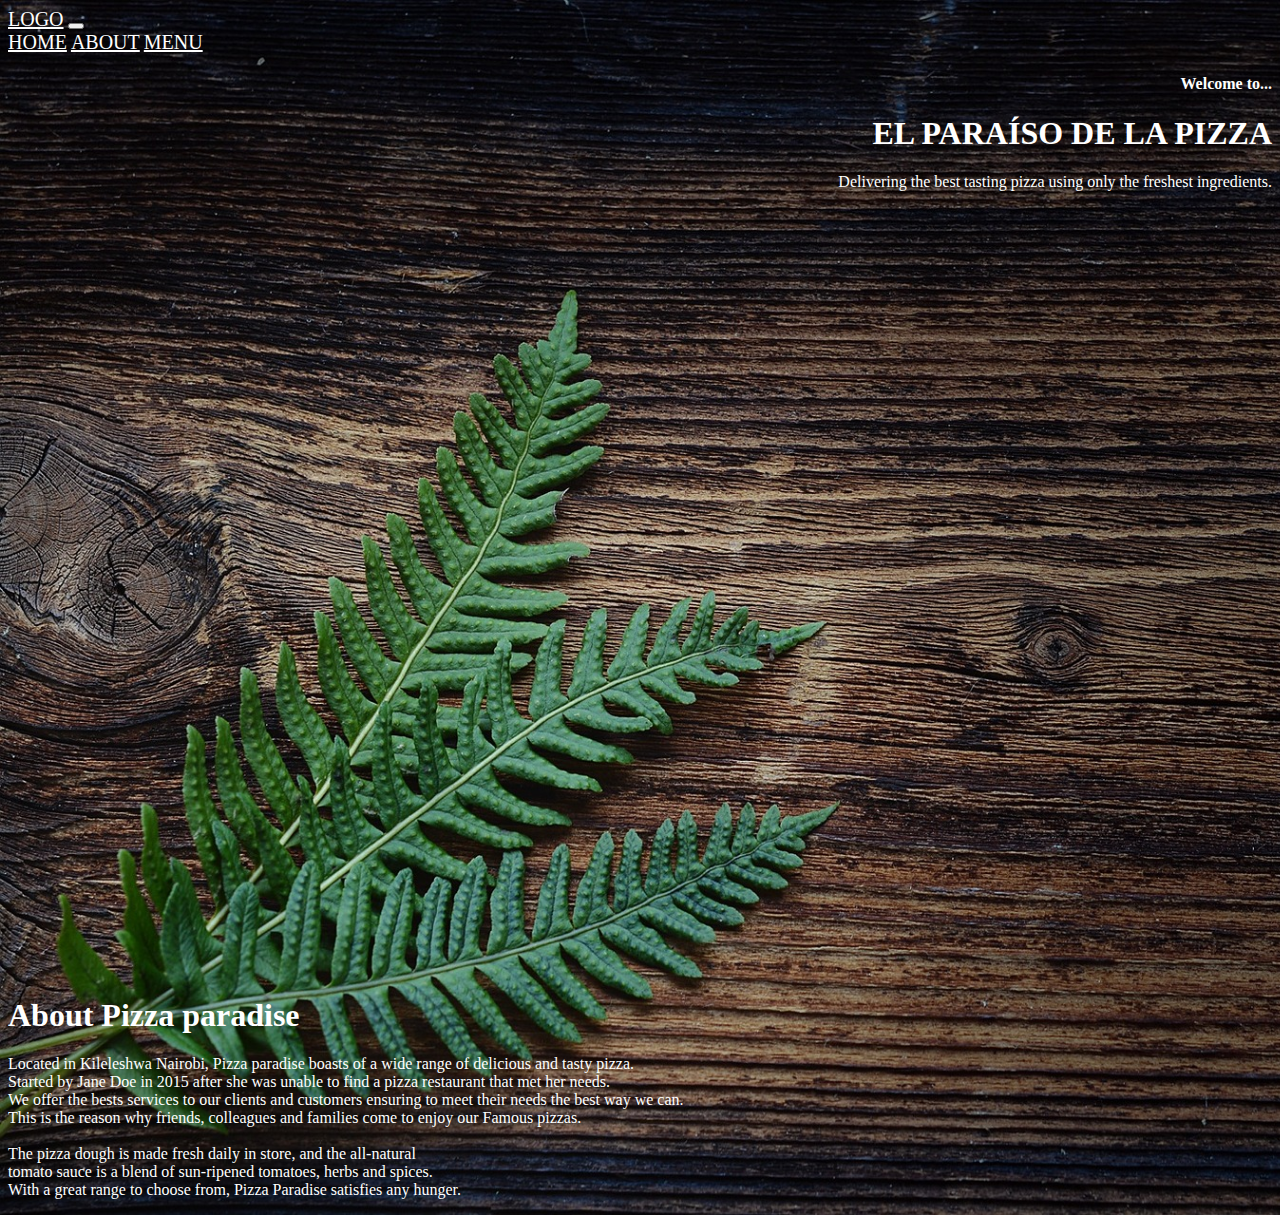
==== index.html @ 997f2cd6 "add content for the about section" ====
<!DOCTYPE html>
<html lang="en">
<head>
  <meta charset="UTF-8">
  <meta http-equiv="X-UA-Compatible" content="IE=edge">
  <meta name="viewport" content="width=device-width, initial-scale=1.0">
  <title>Pizza Paradise</title>
  <link href="https://cdn.jsdelivr.net/npm/bootstrap@5.0.2/dist/css/bootstrap.min.css" 
  rel="stylesheet" integrity="sha384-EVSTQN3/azprG1Anm3QDgpJLIm9Nao0Yz1ztcQTwFspd3yD65VohhpuuCOmLASjC" crossorigin="anonymous">
  <link rel="stylesheet" href="css/style.css">
</head>
<body>
  <!--Navigation links section-->
  <header>
    <nav class="navbar fixed-top navbar-expand-md navbar-dark mt-2 mx-5">
      <div class="container-fluid d-flex">
        <a class="navbar-brand link-color" href="#">LOGO</a>
        <button class="navbar-toggler link-color" type="button" data-bs-toggle="collapse" data-bs-target="#navbarNavAltMarkup" aria-controls="navbarNavAltMarkup" aria-expanded="false" aria-label="Toggle navigation">
          <span class="navbar-toggler-icon"></span>
        </button>
        <div class="collapse navbar-collapse" id="navbarNavAltMarkup">
          <div class="navbar-nav ms-auto">
            <a class="nav-link link-color" href="#">HOME</a>
            <a class="nav-link link-color" href="#">ABOUT</a>
            <a class="nav-link link-color" href="#">MENU</a>
          </div>
        </div>
      </div>
    </nav>
  </header>

  <main>
    <!--Landing page section-->
    <section class="" id="home">
      <div class="container d-flex justify-content-end align-items-center" id="home-container">
        <div class="" id="home-item">
          <h4>Welcome to...</h4>
          <h1>EL PARAÍSO DE LA PIZZA</h1>
          <p>
            Delivering the best tasting pizza using only the freshest ingredients.
          </p>
        </div>
      </div>

      <!--About restaurant section-->
      <div class="container">
        <div id="about"> 
          <h1>About Pizza paradise</h1>
          <p>Located in Kileleshwa Nairobi, Pizza paradise boasts of a wide range of delicious and tasty pizza. <br>
           Started by Jane Doe in 2015 after she was unable to find a pizza restaurant that met her needs. <br>
           We offer the bests services to our clients and customers ensuring to meet their needs the best way we can.<br>
           This is the reason why friends, colleagues and families come to enjoy our Famous pizzas. <br><br>
           The pizza dough is made fresh daily in store, and the all-natural <br>
           tomato sauce is a blend of sun-ripened tomatoes, herbs and spices. <br>
           With a great range to choose from, Pizza Paradise satisfies any hunger. <br>
          </p>
        </div>
      </div>
    </section>

    <section id="menu"></section>
  </main>
  <footer></footer>

  <script src="https://code.jquery.com/jquery-3.6.0.js" 
  integrity="sha256-H+K7U5CnXl1h5ywQfKtSj8PCmoN9aaq30gDh27Xc0jk=" crossorigin="anonymous"></script>
  <script src="js/script.js"></script>
  <script src="https://cdn.jsdelivr.net/npm/bootstrap@5.0.2/dist/js/bootstrap.bundle.min.js" 
  integrity="sha384-MrcW6ZMFYlzcLA8Nl+NtUVF0sA7MsXsP1UyJoMp4YLEuNSfAP+JcXn/tWtIaxVXM" crossorigin="anonymous"></script>
</body>
</html>
---- css/style.css ----
html{
  box-sizing: border-box;
}
body{
  height: auto;
  background-image: url("../assets/bg-1.jpg");
  background-repeat: no-repeat;
  background-size:cover;
  color: white;
  
}
.link-color{
  color: white !important;
  font-size: 125%;
}
#home-container{
  height: 100vh;
}
#home-item{
  text-align: right;
}
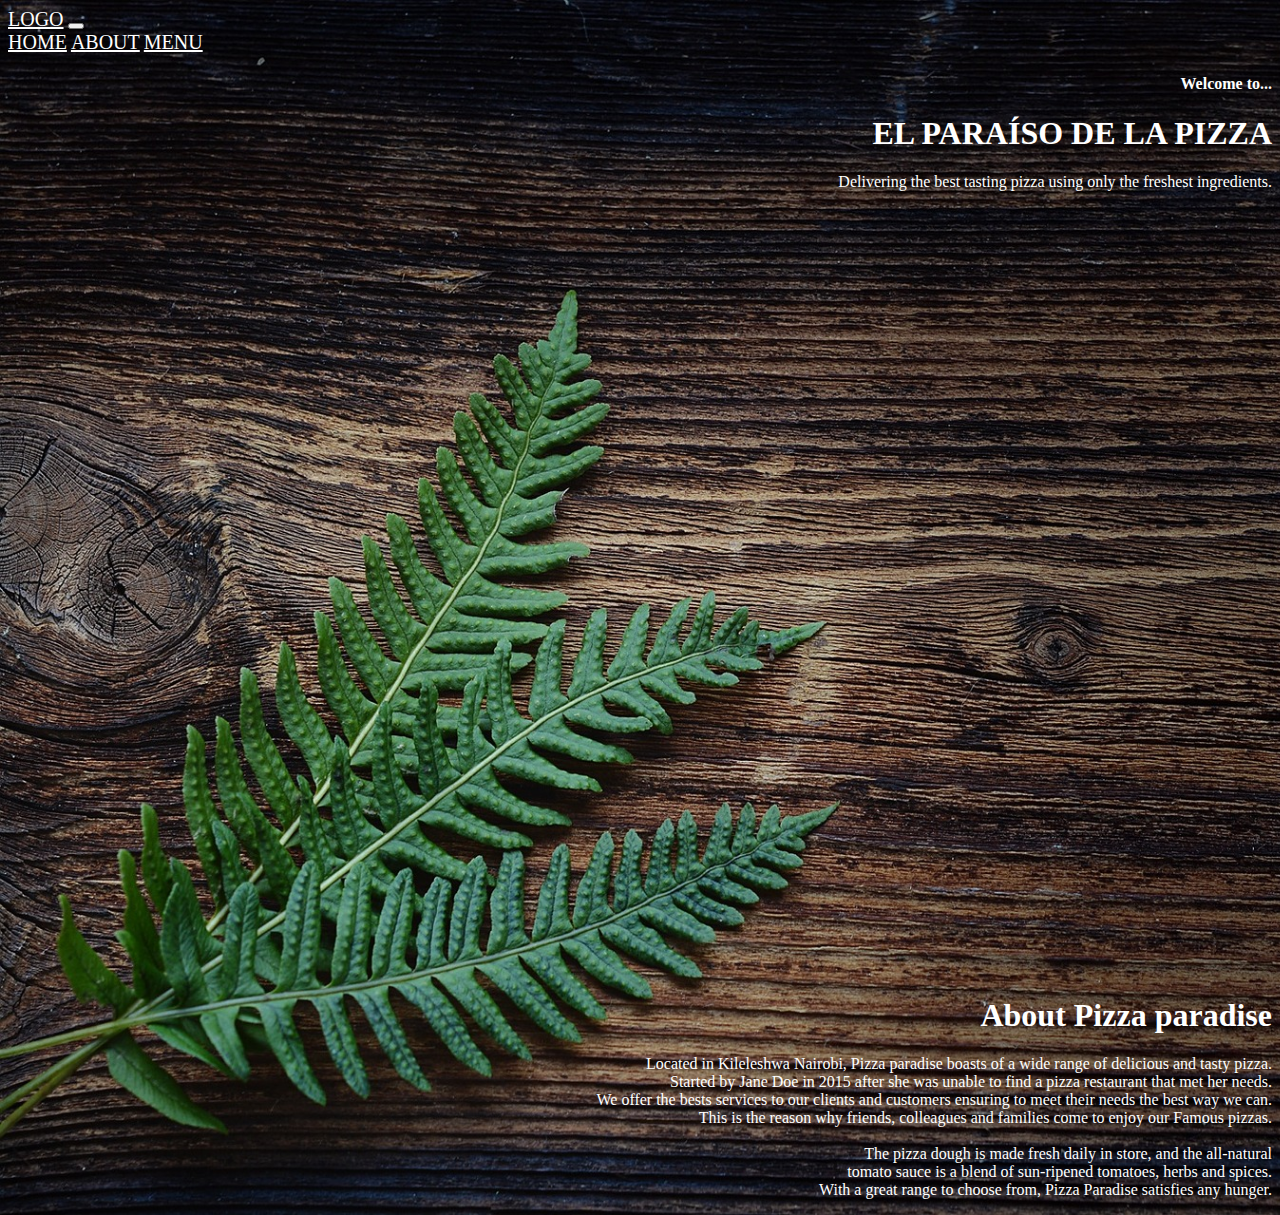
==== commit 54b3f406: "center about container" ====
--- a/index.html
+++ b/index.html
@@ -31,9 +31,9 @@
 
   <main>
     <!--Landing page section-->
-    <section class="" id="home">
-      <div class="container d-flex justify-content-end align-items-center" id="home-container">
-        <div class="" id="home-item">
+    <section id="home">
+      <div class="container d-flex justify-content-end align-items-center" id="intro-container">
+        <div id="intro-item">
           <h4>Welcome to...</h4>
           <h1>EL PARAÍSO DE LA PIZZA</h1>
           <p>
@@ -43,7 +43,7 @@
       </div>
 
       <!--About restaurant section-->
-      <div class="container">
+      <div class="container d-flex justify-content-end align-items-center">
         <div id="about"> 
           <h1>About Pizza paradise</h1>
           <p>Located in Kileleshwa Nairobi, Pizza paradise boasts of a wide range of delicious and tasty pizza. <br>
--- a/css/style.css
+++ b/css/style.css
@@ -13,9 +13,9 @@
   color: white !important;
   font-size: 125%;
 }
-#home-container{
+#home{
+  text-align: right;
+}
+#intro-container{
   height: 100vh;
-}
-#home-item{
-  text-align: right;
 }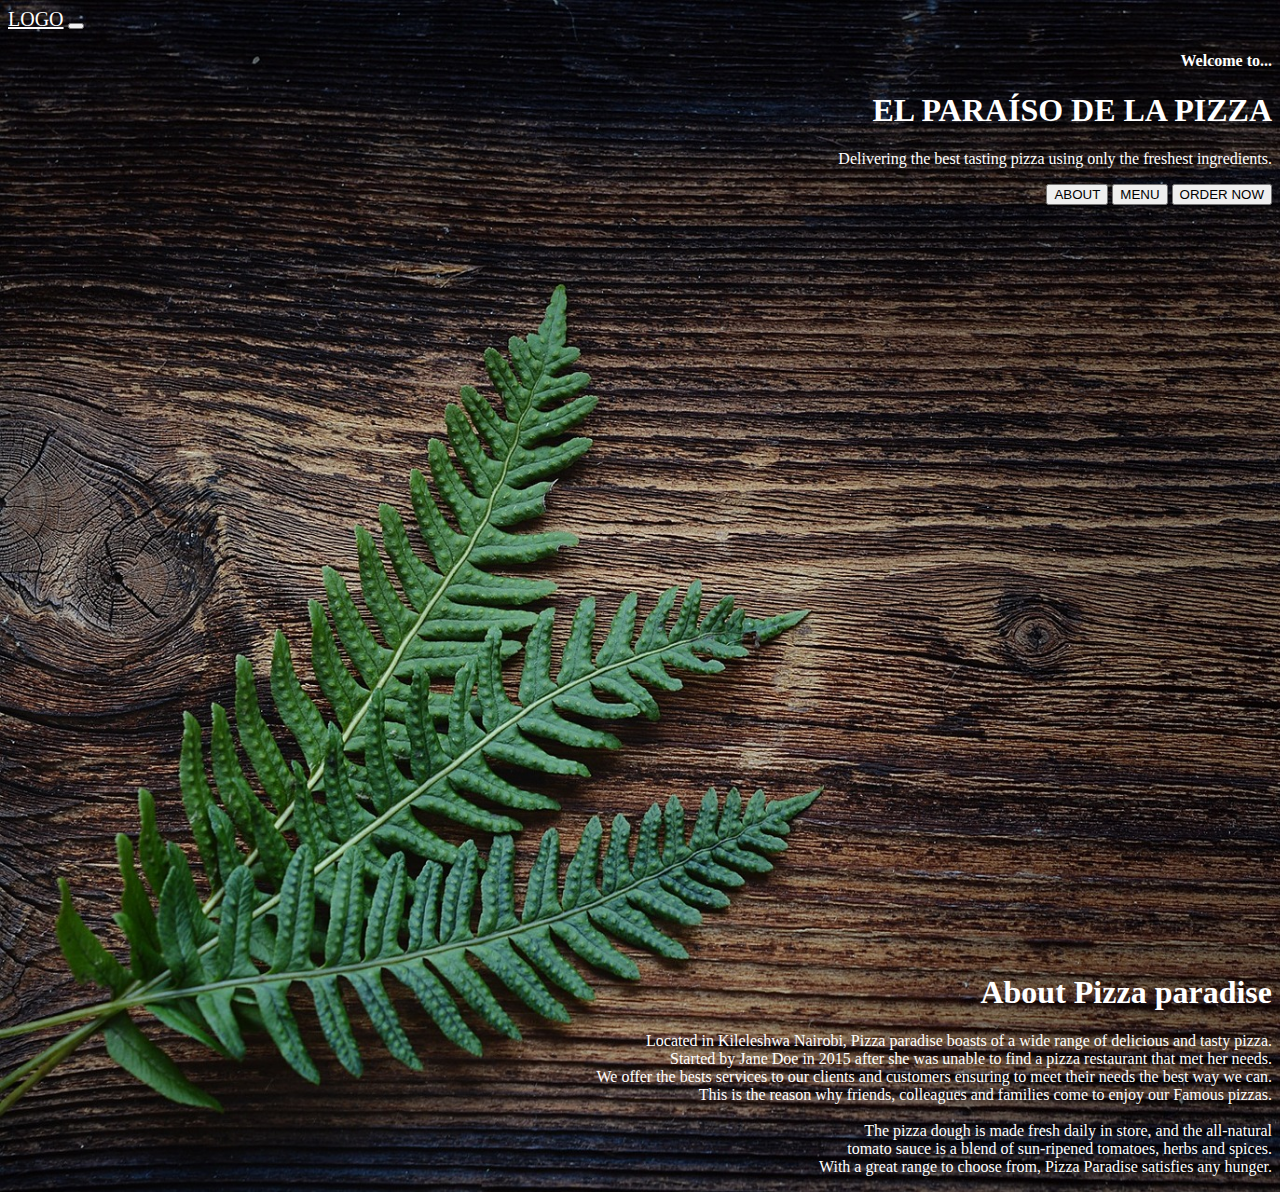
==== commit 22153605: "add buttons" ====
--- a/index.html
+++ b/index.html
@@ -20,9 +20,6 @@
         </button>
         <div class="collapse navbar-collapse" id="navbarNavAltMarkup">
           <div class="navbar-nav ms-auto">
-            <a class="nav-link link-color" href="#">HOME</a>
-            <a class="nav-link link-color" href="#">ABOUT</a>
-            <a class="nav-link link-color" href="#">MENU</a>
           </div>
         </div>
       </div>
@@ -32,6 +29,7 @@
   <main>
     <!--Landing page section-->
     <section id="home">
+
       <div class="container d-flex justify-content-end align-items-center" id="intro-container">
         <div id="intro-item">
           <h4>Welcome to...</h4>
@@ -39,12 +37,17 @@
           <p>
             Delivering the best tasting pizza using only the freshest ingredients.
           </p>
+          <div class="mt-5">
+            <button type="button" class="btn btn-light mx-2">ABOUT</button>
+            <button type="button" class="btn btn-light mx-2">MENU</button>
+            <button type="button" class="btn btn-light mx-2">ORDER NOW</button>
+          </div>
         </div>
       </div>
 
       <!--About restaurant section-->
-      <div class="container d-flex justify-content-end align-items-center">
-        <div id="about"> 
+      <div class="container d-flex justify-content-end align-items-center d-none">
+        <div> 
           <h1>About Pizza paradise</h1>
           <p>Located in Kileleshwa Nairobi, Pizza paradise boasts of a wide range of delicious and tasty pizza. <br>
            Started by Jane Doe in 2015 after she was unable to find a pizza restaurant that met her needs. <br>
@@ -56,6 +59,7 @@
           </p>
         </div>
       </div>
+
     </section>
 
     <section id="menu"></section>
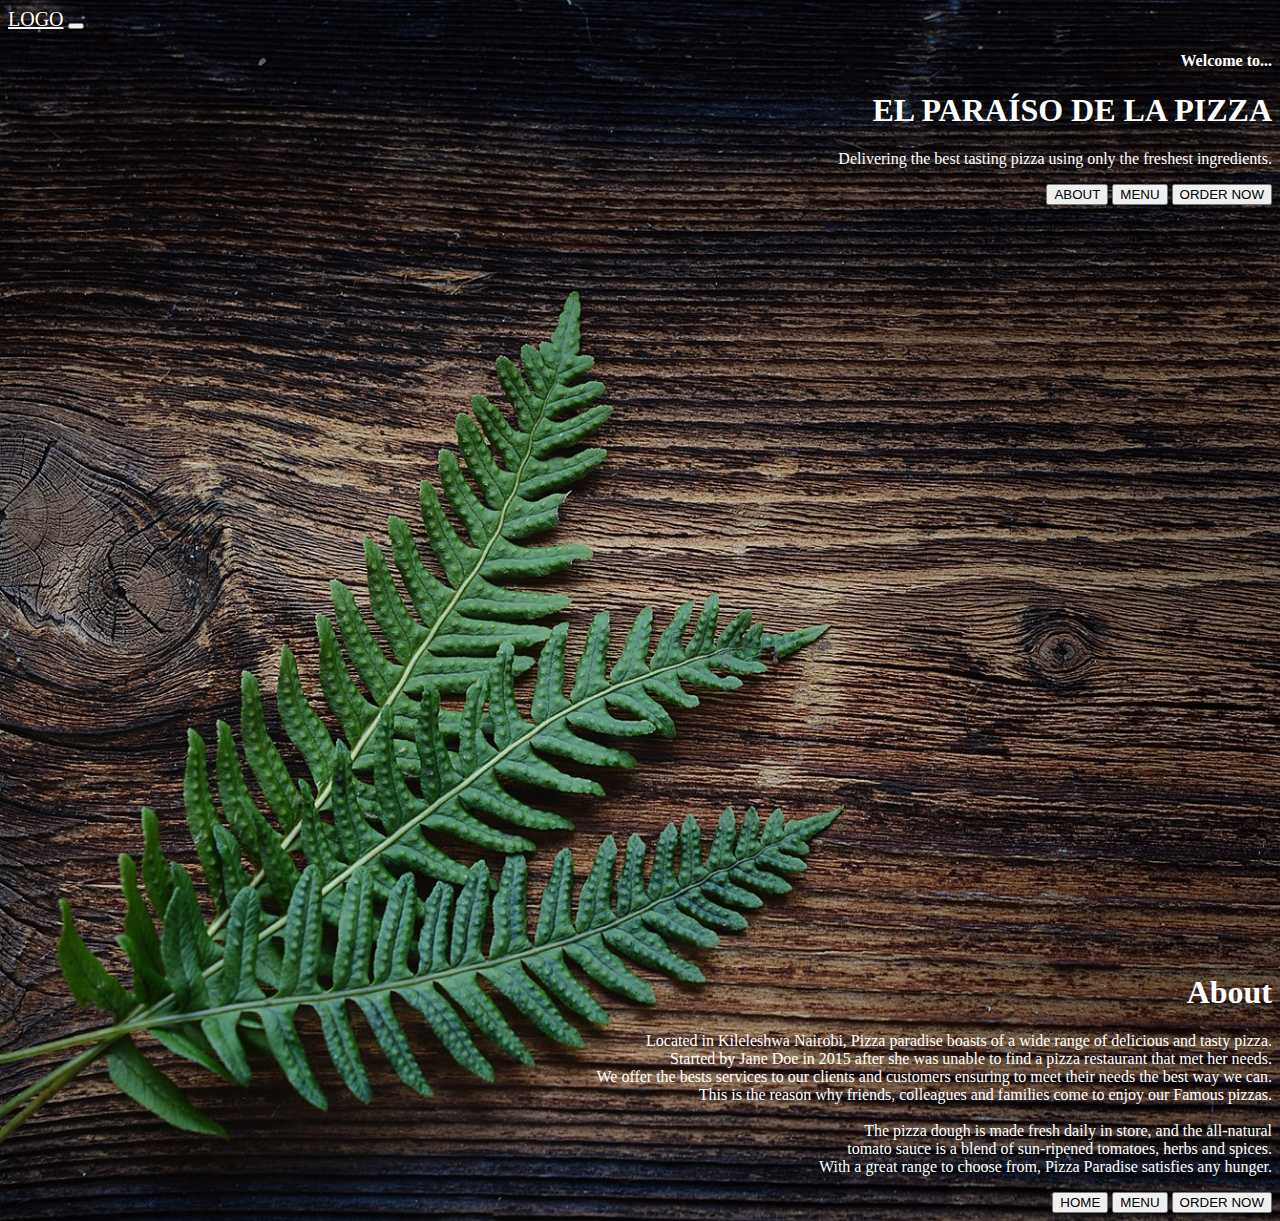
==== commit 03d48ad7: "add new js file and function to hide show div" ====
--- a/index.html
+++ b/index.html
@@ -31,24 +31,24 @@
     <section id="home">
 
       <div class="container d-flex justify-content-end align-items-center" id="intro-container">
-        <div id="intro-item">
+        <div class="mt-5" id="intro-item">
           <h4>Welcome to...</h4>
           <h1>EL PARAÍSO DE LA PIZZA</h1>
           <p>
             Delivering the best tasting pizza using only the freshest ingredients.
           </p>
           <div class="mt-5">
-            <button type="button" class="btn btn-light mx-2">ABOUT</button>
-            <button type="button" class="btn btn-light mx-2">MENU</button>
-            <button type="button" class="btn btn-light mx-2">ORDER NOW</button>
+            <button type="button" class="btn btn-light me-2 my-2" id="about-btn">ABOUT</button>
+            <button type="button" class="btn btn-light me-2 my-2" id="menu">MENU</button>
+            <button type="button" class="btn btn-light me-2 my-2" id="order">ORDER NOW</button>
           </div>
         </div>
       </div>
 
       <!--About restaurant section-->
-      <div class="container d-flex justify-content-end align-items-center d-none">
-        <div> 
-          <h1>About Pizza paradise</h1>
+      <div class="container d-flex justify-content-end align-items-center d-none mt-5 pt-y" id="about">
+        <div class="my-5 py-5"> 
+          <h1>About</h1>
           <p>Located in Kileleshwa Nairobi, Pizza paradise boasts of a wide range of delicious and tasty pizza. <br>
            Started by Jane Doe in 2015 after she was unable to find a pizza restaurant that met her needs. <br>
            We offer the bests services to our clients and customers ensuring to meet their needs the best way we can.<br>
@@ -57,6 +57,11 @@
            tomato sauce is a blend of sun-ripened tomatoes, herbs and spices. <br>
            With a great range to choose from, Pizza Paradise satisfies any hunger. <br>
           </p>
+          <div class="mt-5">
+            <button type="button" class="btn btn-light me-2 my-2" id="intro-btn">HOME</button>
+            <button type="button" class="btn btn-light me-2 my-2" id="menu">MENU</button>
+            <button type="button" class="btn btn-light me-2 my-2" id="order">ORDER NOW</button>
+          </div>
         </div>
       </div>
 
@@ -69,6 +74,7 @@
   <script src="https://code.jquery.com/jquery-3.6.0.js" 
   integrity="sha256-H+K7U5CnXl1h5ywQfKtSj8PCmoN9aaq30gDh27Xc0jk=" crossorigin="anonymous"></script>
   <script src="js/script.js"></script>
+  <script src="js/design.js"></script>
   <script src="https://cdn.jsdelivr.net/npm/bootstrap@5.0.2/dist/js/bootstrap.bundle.min.js" 
   integrity="sha384-MrcW6ZMFYlzcLA8Nl+NtUVF0sA7MsXsP1UyJoMp4YLEuNSfAP+JcXn/tWtIaxVXM" crossorigin="anonymous"></script>
 </body>
--- a/css/style.css
+++ b/css/style.css
@@ -18,4 +18,7 @@
 }
 #intro-container{
   height: 100vh;
-}+}
+#about{
+  height: 100%;
+}
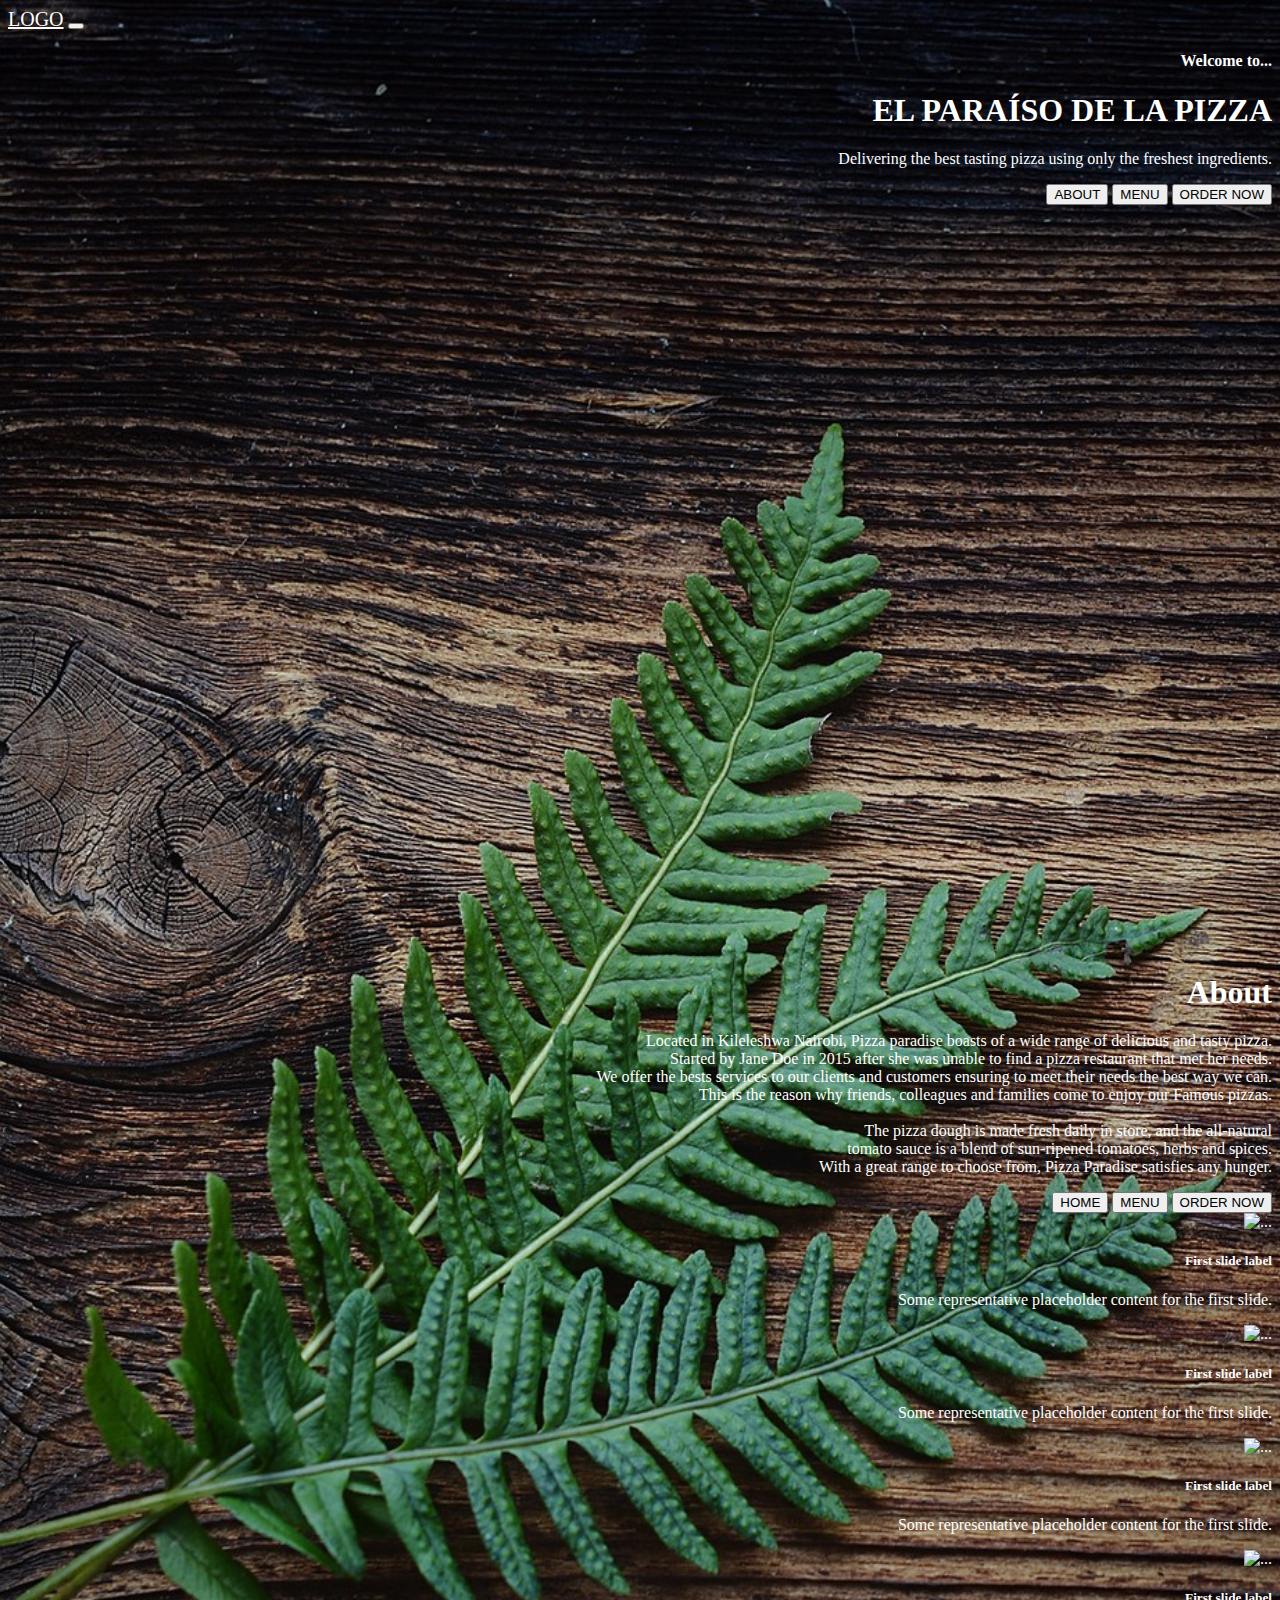
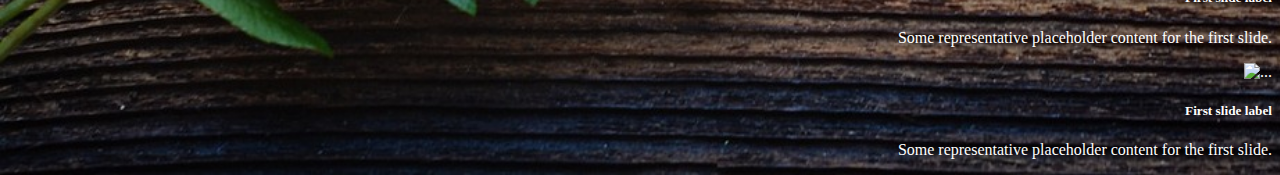
==== commit 88544f3e: "add carousel item" ====
--- a/index.html
+++ b/index.html
@@ -65,9 +65,52 @@
         </div>
       </div>
 
+      <!--Menu section-->
+      <div class="container d-flex justify-content-end align-items-center d-none mt-5 pt-y" id="menu">
+        <div>
+          <div id="carouselExampleSlidesOnly" class="carousel slide" data-bs-ride="carousel">
+            <div class="carousel-inner">
+              <div class="carousel-item active">
+                <img src="..." class="d-block w-100" alt="...">
+                <div class="carousel-caption d-none d-md-block">
+                  <h5>First slide label</h5>
+                  <p>Some representative placeholder content for the first slide.</p>
+                </div>
+              </div>
+              <div class="carousel-item">
+                <img src="..." class="d-block w-100" alt="...">
+                <div class="carousel-caption d-none d-md-block">
+                  <h5>First slide label</h5>
+                  <p>Some representative placeholder content for the first slide.</p>
+                </div>
+              </div>
+              <div class="carousel-item">
+                <img src="..." class="d-block w-100" alt="...">
+                <div class="carousel-caption d-none d-md-block">
+                  <h5>First slide label</h5>
+                  <p>Some representative placeholder content for the first slide.</p>
+                </div>
+              </div>
+              <div class="carousel-item">
+                <img src="..." class="d-block w-100" alt="...">
+                <div class="carousel-caption d-none d-md-block">
+                  <h5>First slide label</h5>
+                  <p>Some representative placeholder content for the first slide.</p>
+                </div>
+              </div>
+              <div class="carousel-item">
+                <img src="..." class="d-block w-100" alt="...">
+                <div class="carousel-caption d-none d-md-block">
+                  <h5>First slide label</h5>
+                  <p>Some representative placeholder content for the first slide.</p>
+                </div>
+              </div>
+            </div>
+          </div>
+        </div>
+      </div>
+
     </section>
-
-    <section id="menu"></section>
   </main>
   <footer></footer>
 
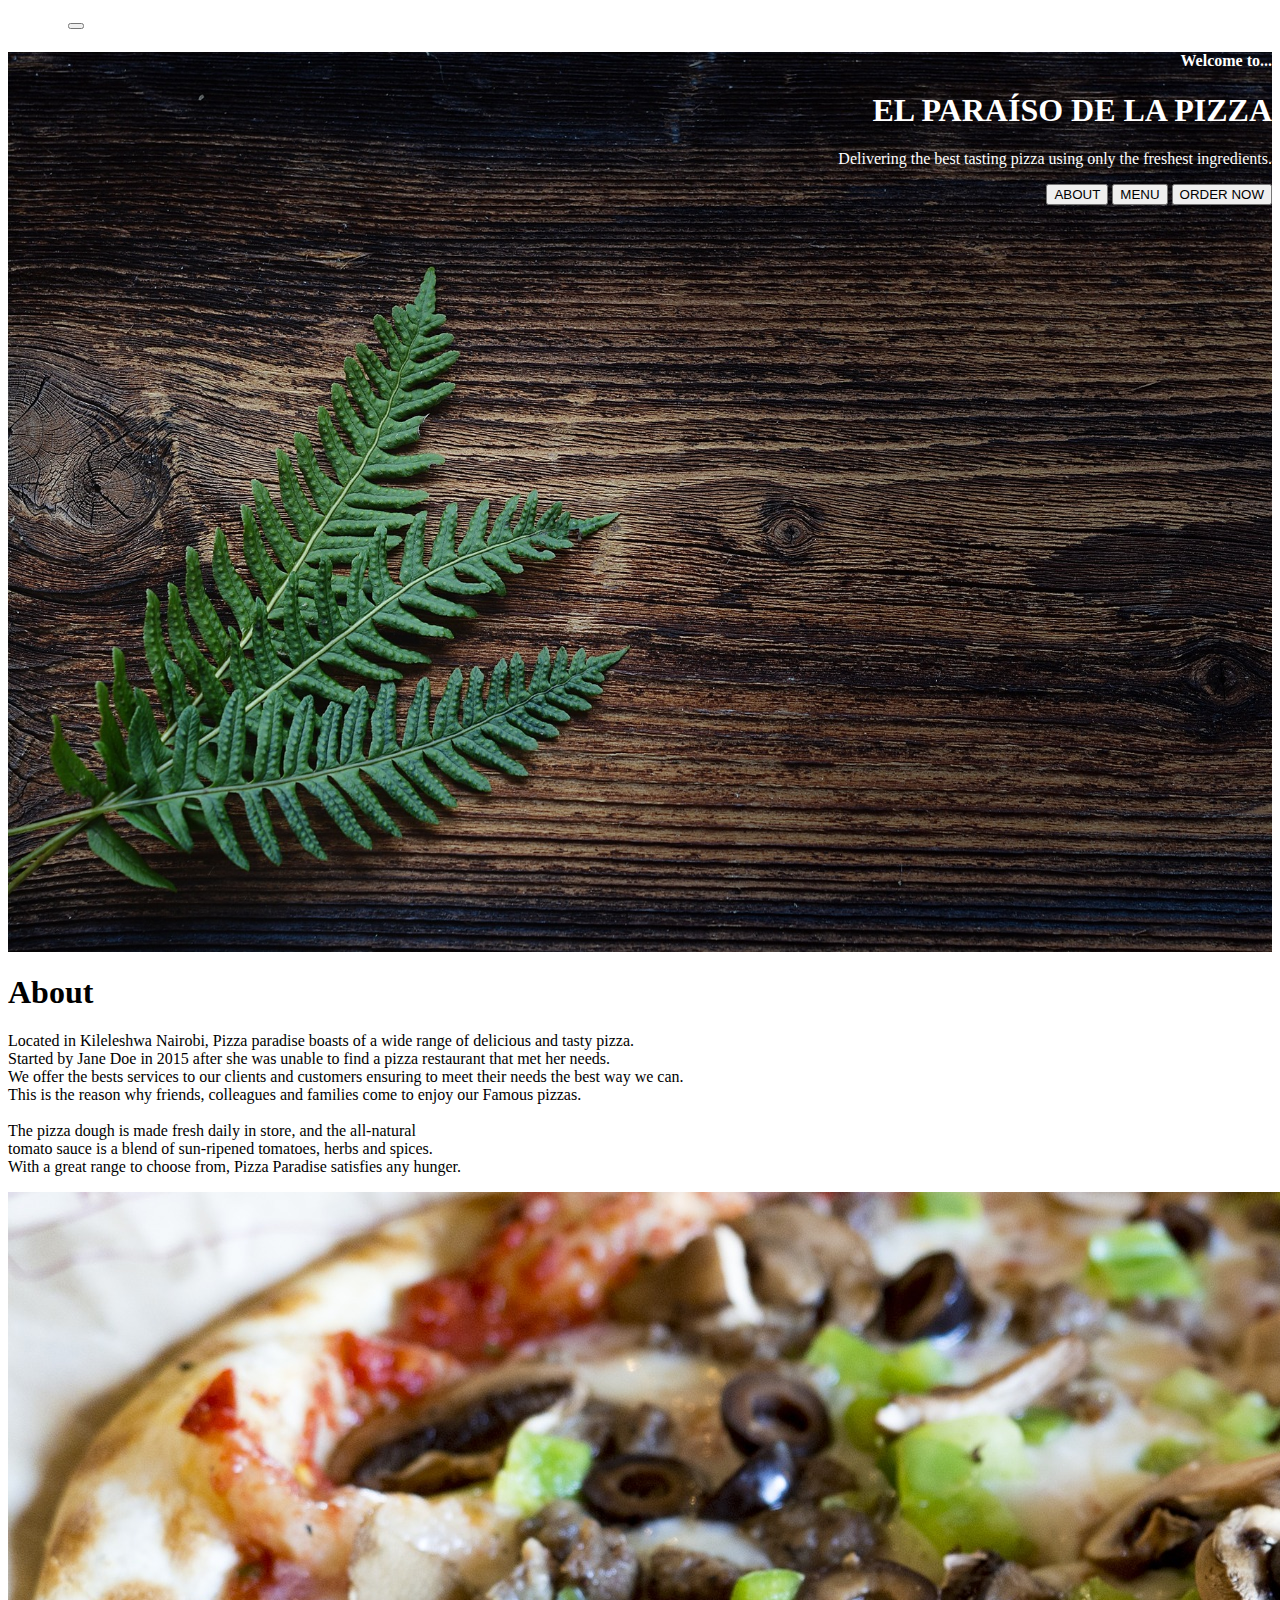
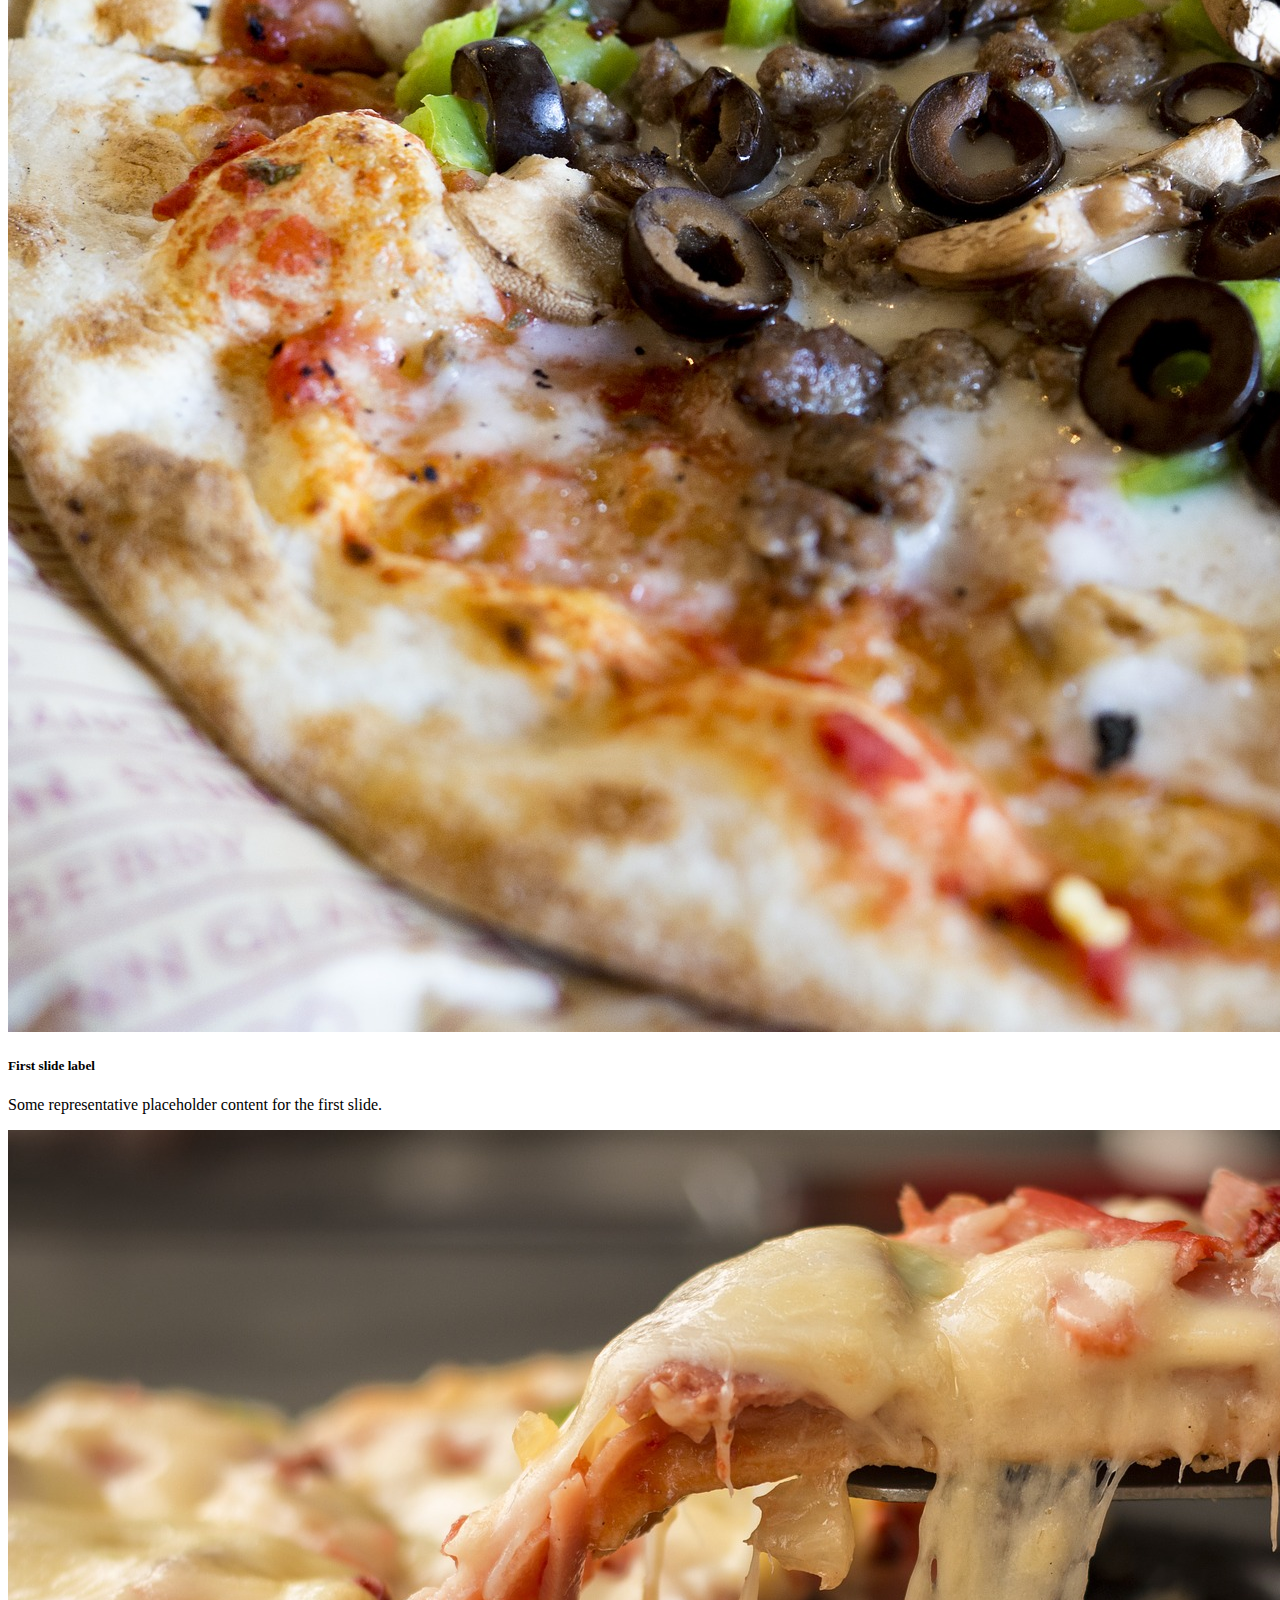
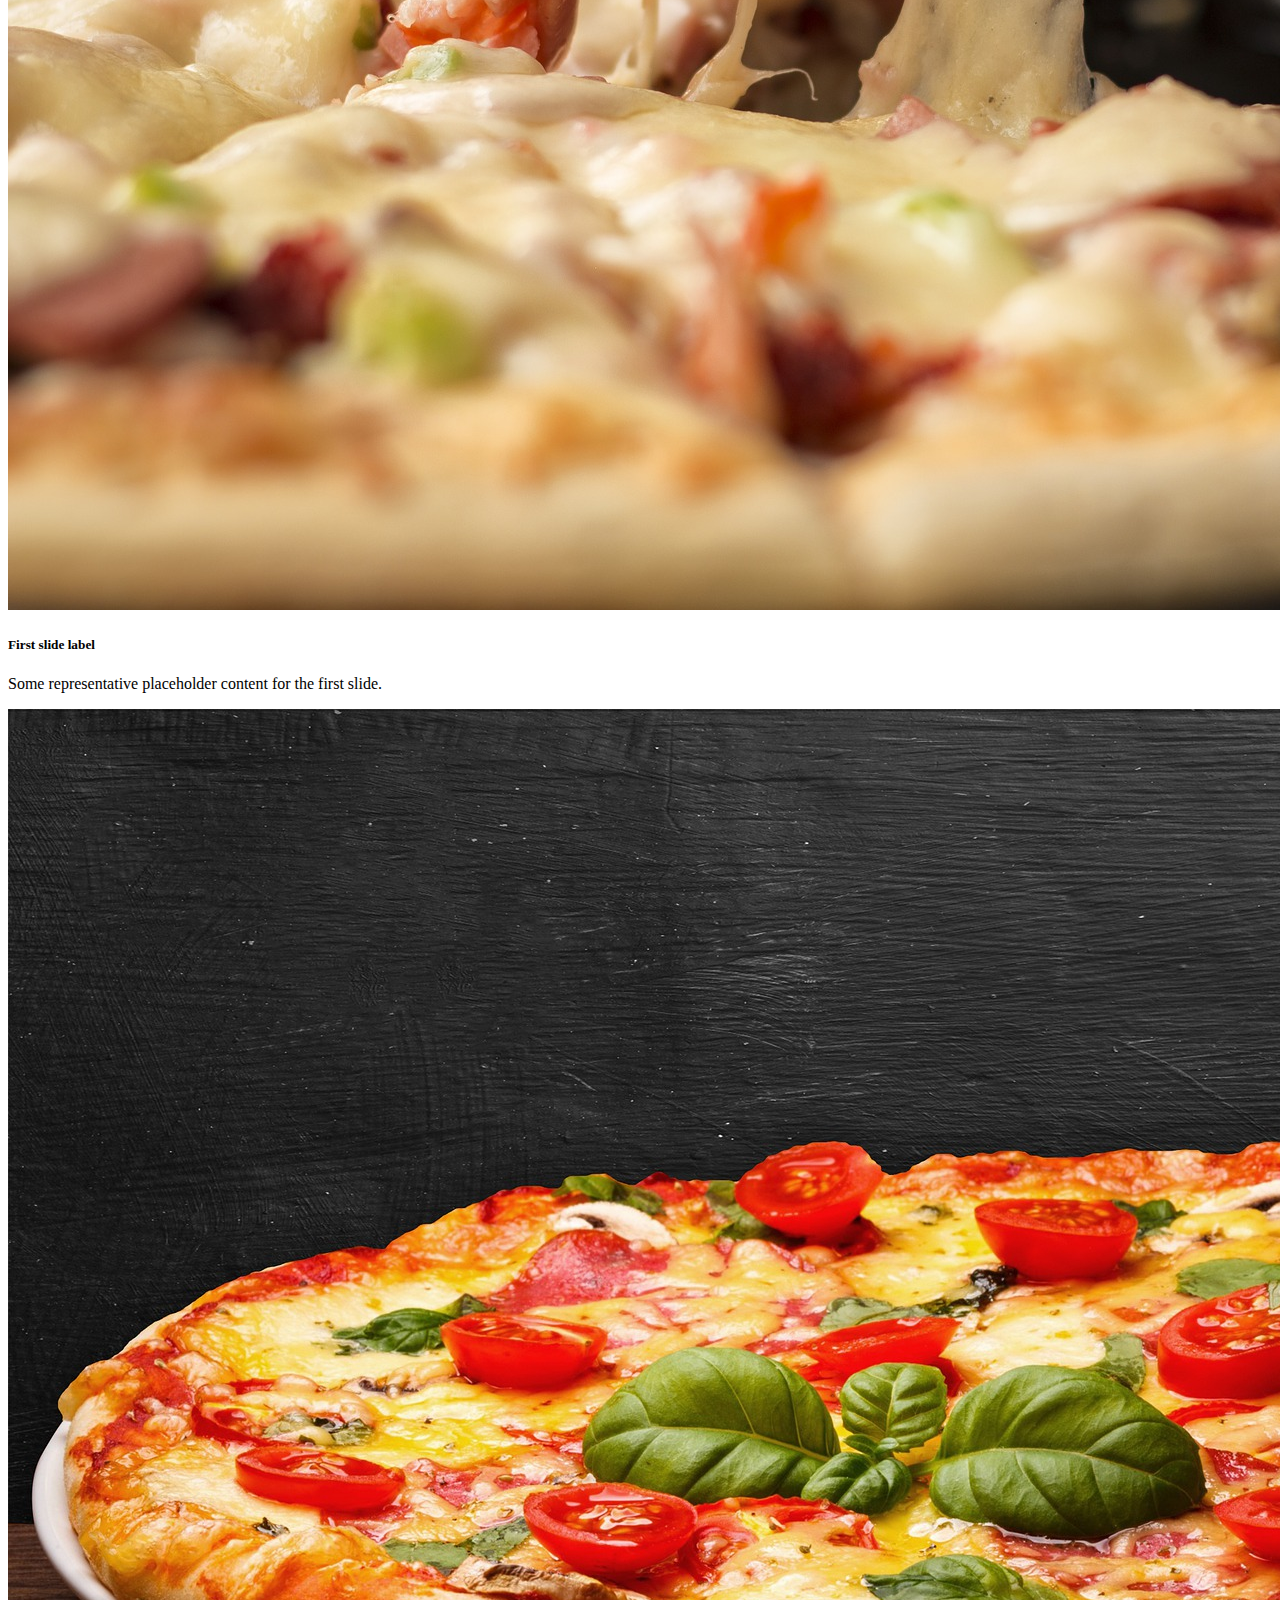
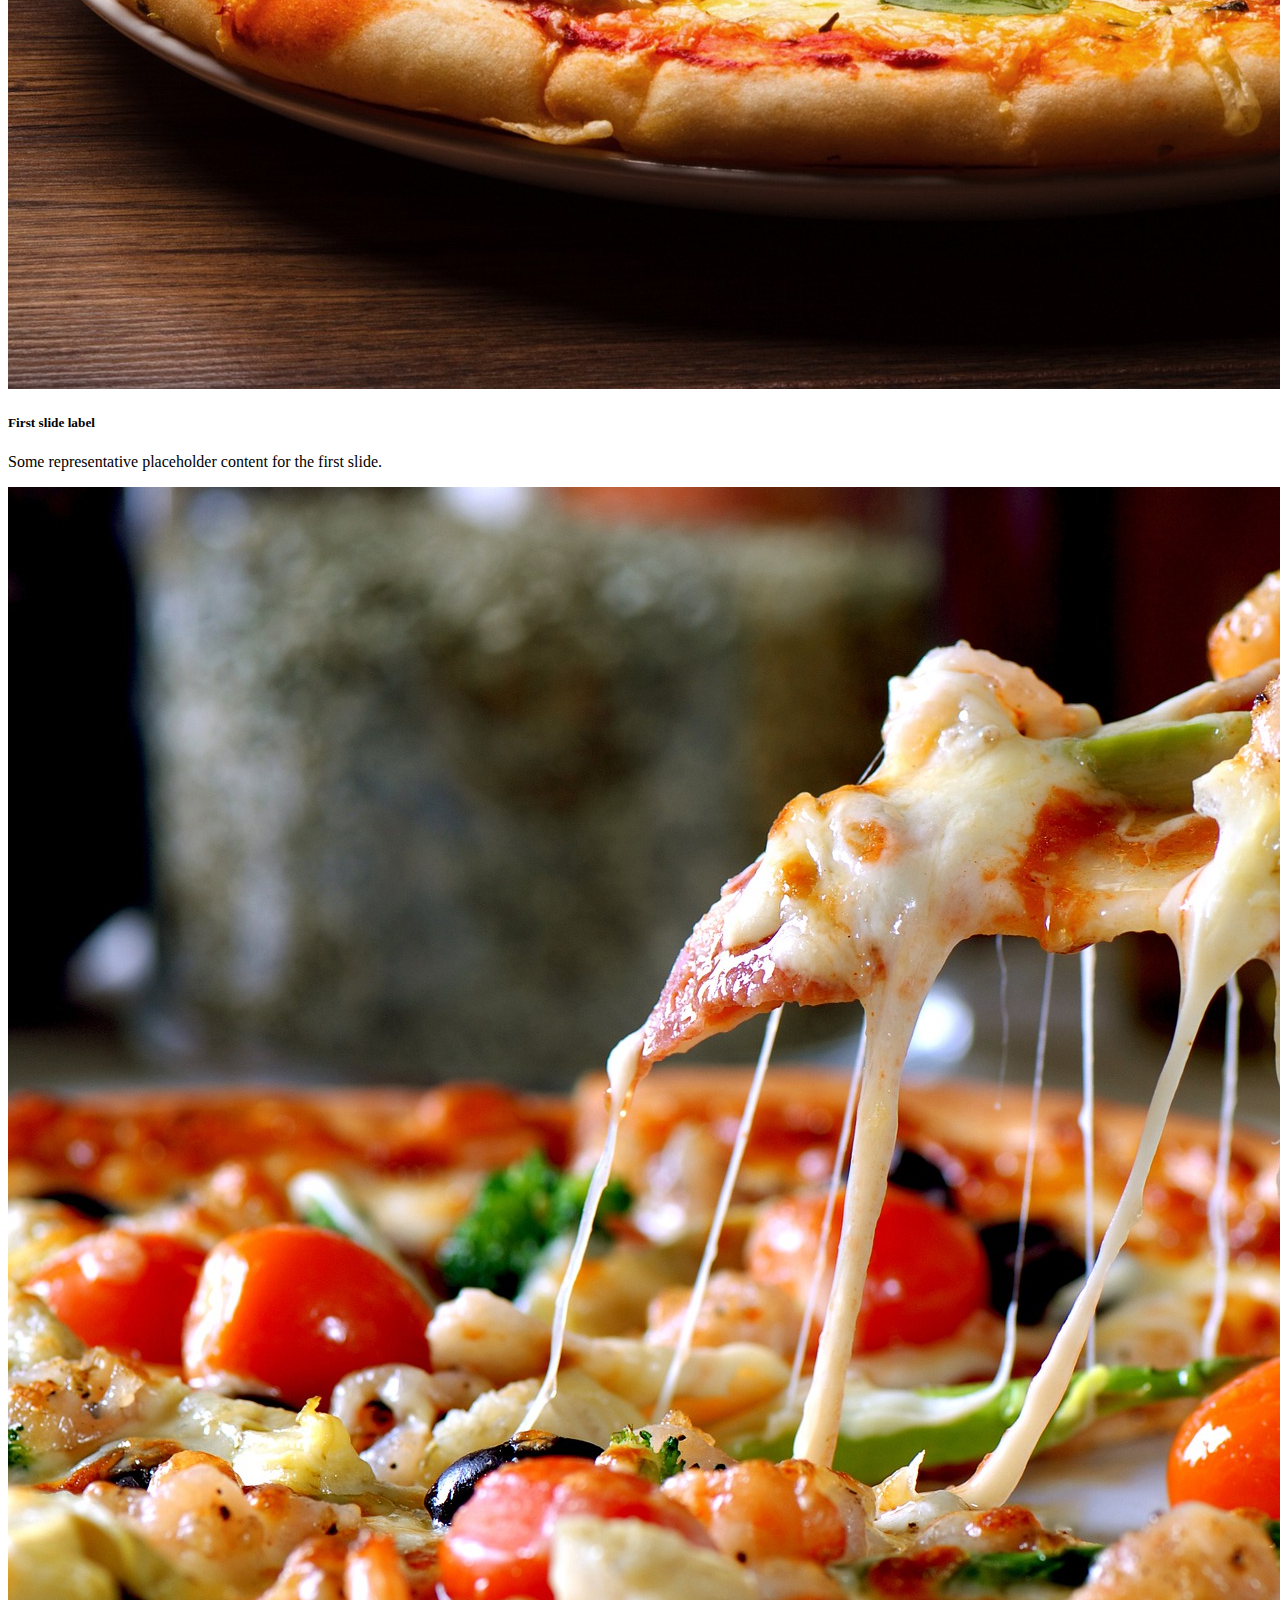
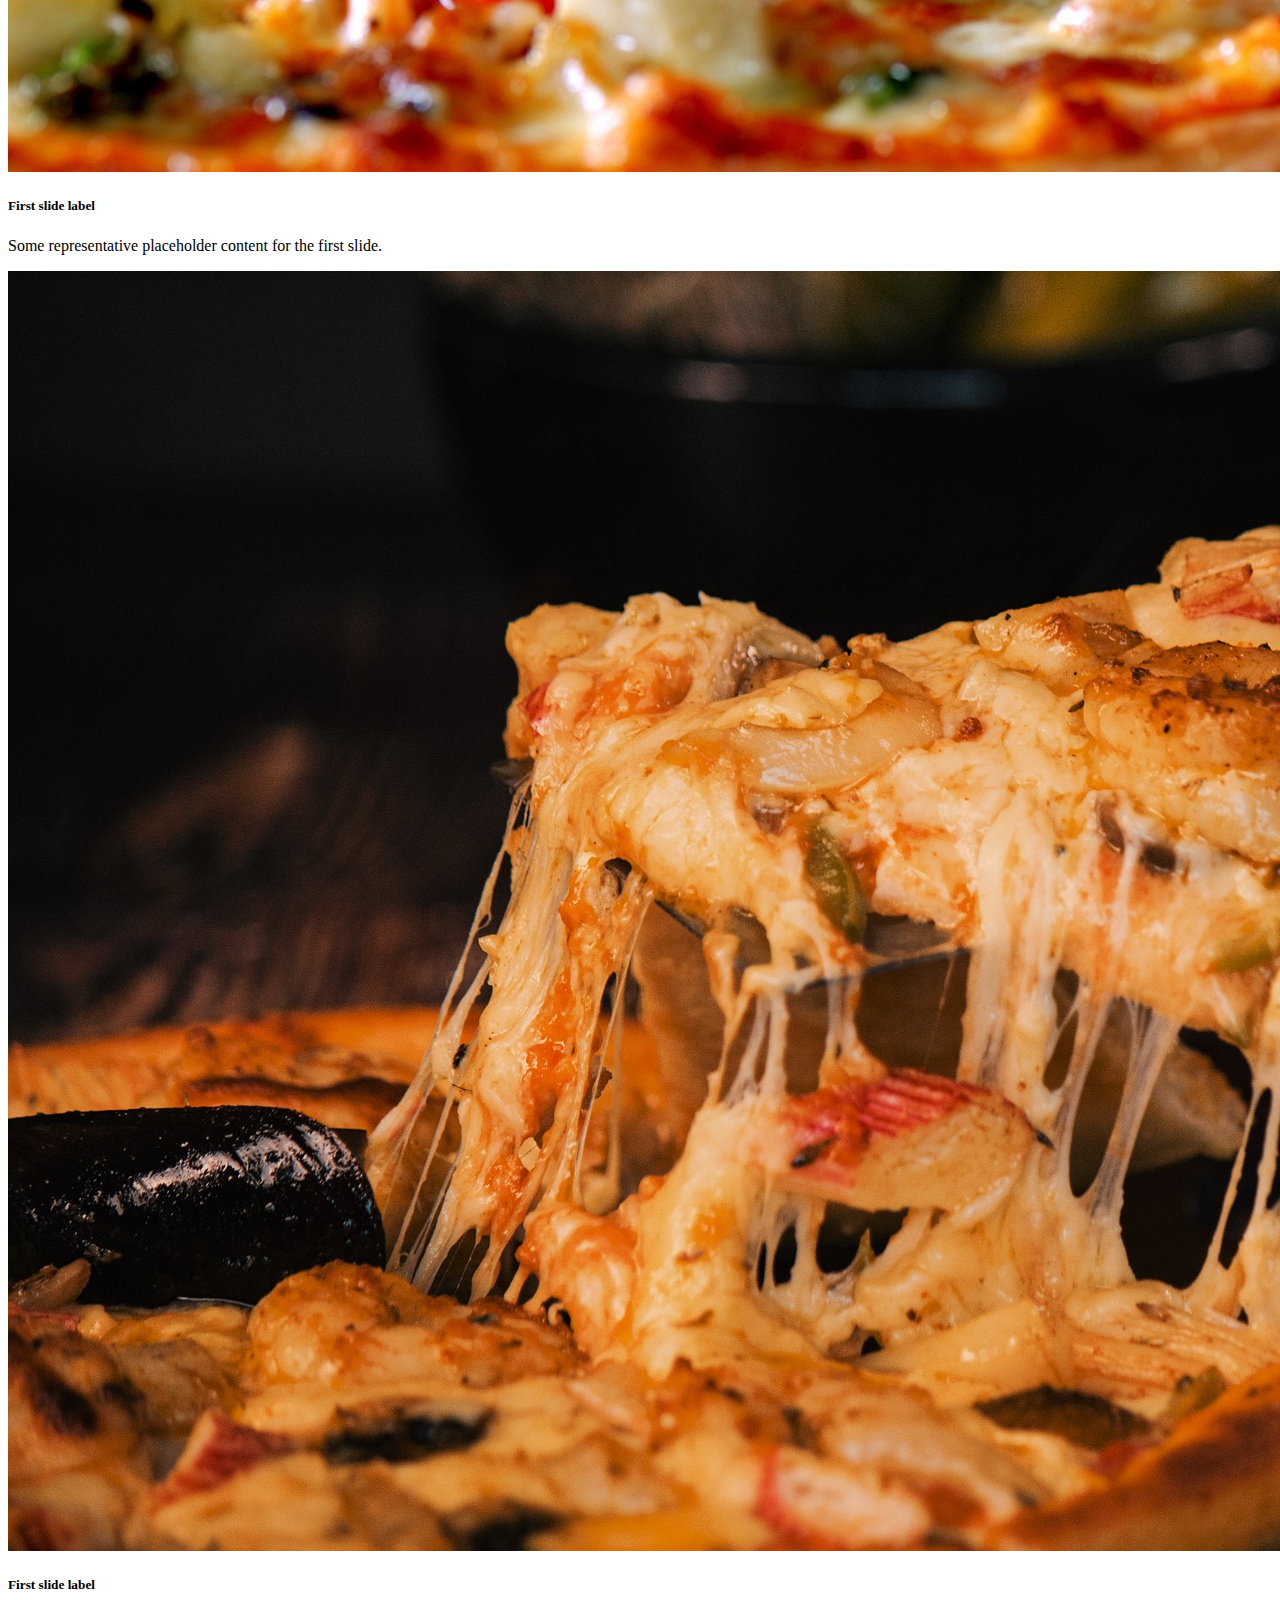
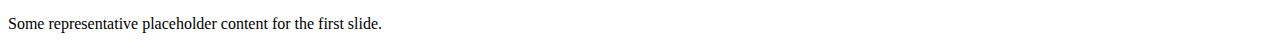
==== commit 302ce960: "change landing page layout" ====
--- a/index.html
+++ b/index.html
@@ -12,7 +12,7 @@
 <body>
   <!--Navigation links section-->
   <header>
-    <nav class="navbar fixed-top navbar-expand-md navbar-dark mt-2 mx-5">
+    <nav class="navbar navbar-expand-md navbar-dark mt-2 mx-5">
       <div class="container-fluid d-flex">
         <a class="navbar-brand link-color" href="#">LOGO</a>
         <button class="navbar-toggler link-color" type="button" data-bs-toggle="collapse" data-bs-target="#navbarNavAltMarkup" aria-controls="navbarNavAltMarkup" aria-expanded="false" aria-label="Toggle navigation">
@@ -38,86 +38,80 @@
             Delivering the best tasting pizza using only the freshest ingredients.
           </p>
           <div class="mt-5">
-            <button type="button" class="btn btn-light me-2 my-2" id="about-btn">ABOUT</button>
-            <button type="button" class="btn btn-light me-2 my-2" id="menu">MENU</button>
-            <button type="button" class="btn btn-light me-2 my-2" id="order">ORDER NOW</button>
+            <button type="button" class="btn btn-light me-2 my-2 about-btn">ABOUT</button>
+            <button type="button" class="btn btn-light me-2 my-2 menu-btn">MENU</button>
+            <button type="button" class="btn btn-light me-2 my-2 order">ORDER NOW</button>
           </div>
         </div>
       </div>
+      </section>
 
       <!--About restaurant section-->
-      <div class="container d-flex justify-content-end align-items-center d-none mt-5 pt-y" id="about">
-        <div class="my-5 py-5"> 
-          <h1>About</h1>
-          <p>Located in Kileleshwa Nairobi, Pizza paradise boasts of a wide range of delicious and tasty pizza. <br>
-           Started by Jane Doe in 2015 after she was unable to find a pizza restaurant that met her needs. <br>
-           We offer the bests services to our clients and customers ensuring to meet their needs the best way we can.<br>
-           This is the reason why friends, colleagues and families come to enjoy our Famous pizzas. <br><br>
-           The pizza dough is made fresh daily in store, and the all-natural <br>
-           tomato sauce is a blend of sun-ripened tomatoes, herbs and spices. <br>
-           With a great range to choose from, Pizza Paradise satisfies any hunger. <br>
-          </p>
-          <div class="mt-5">
-            <button type="button" class="btn btn-light me-2 my-2" id="intro-btn">HOME</button>
-            <button type="button" class="btn btn-light me-2 my-2" id="menu">MENU</button>
-            <button type="button" class="btn btn-light me-2 my-2" id="order">ORDER NOW</button>
+      <section>
+        <div class="container d-flex justify-content-center mt-1 pt-1" id="about">
+          <div class="my-3 py-3"> 
+            <h1>About</h1>
+            <p>Located in Kileleshwa Nairobi, Pizza paradise boasts of a wide range of delicious and tasty pizza. <br>
+             Started by Jane Doe in 2015 after she was unable to find a pizza restaurant that met her needs. <br>
+             We offer the bests services to our clients and customers ensuring to meet their needs the best way we can.<br>
+             This is the reason why friends, colleagues and families come to enjoy our Famous pizzas. <br><br>
+             The pizza dough is made fresh daily in store, and the all-natural <br>
+             tomato sauce is a blend of sun-ripened tomatoes, herbs and spices. <br>
+             With a great range to choose from, Pizza Paradise satisfies any hunger. <br>
+            </p>
           </div>
         </div>
-      </div>
+      </section>
 
       <!--Menu section-->
-      <div class="container d-flex justify-content-end align-items-center d-none mt-5 pt-y" id="menu">
-        <div>
-          <div id="carouselExampleSlidesOnly" class="carousel slide" data-bs-ride="carousel">
-            <div class="carousel-inner">
-              <div class="carousel-item active">
-                <img src="..." class="d-block w-100" alt="...">
-                <div class="carousel-caption d-none d-md-block">
-                  <h5>First slide label</h5>
-                  <p>Some representative placeholder content for the first slide.</p>
+      <section>
+        <div class="container d-flex justify-content-end align-items-center mt-5 pt-y" id="menu">
+          <div>
+            <div id="carouselExampleSlidesOnly" class="carousel slide" data-bs-ride="carousel">
+              <div class="carousel-inner">
+                <div class="carousel-item active">
+                  <img src="assets/pizza2.jpg" class="d-block w-100" alt="...">
+                  <div class="carousel-caption d-none d-md-block">
+                    <h5>First slide label</h5>
+                    <p>Some representative placeholder content for the first slide.</p>
+                  </div>
                 </div>
-              </div>
-              <div class="carousel-item">
-                <img src="..." class="d-block w-100" alt="...">
-                <div class="carousel-caption d-none d-md-block">
-                  <h5>First slide label</h5>
-                  <p>Some representative placeholder content for the first slide.</p>
+                <div class="carousel-item">
+                  <img src="assets/pizza3.jpg" class="d-block w-100" alt="...">
+                  <div class="carousel-caption d-none d-md-block">
+                    <h5>First slide label</h5>
+                    <p>Some representative placeholder content for the first slide.</p>
+                  </div>
                 </div>
-              </div>
-              <div class="carousel-item">
-                <img src="..." class="d-block w-100" alt="...">
-                <div class="carousel-caption d-none d-md-block">
-                  <h5>First slide label</h5>
-                  <p>Some representative placeholder content for the first slide.</p>
+                <div class="carousel-item">
+                  <img src="assets/pizza4.jpg" class="d-block w-100" alt="...">
+                  <div class="carousel-caption d-none d-md-block">
+                    <h5>First slide label</h5>
+                    <p>Some representative placeholder content for the first slide.</p>
+                  </div>
                 </div>
-              </div>
-              <div class="carousel-item">
-                <img src="..." class="d-block w-100" alt="...">
-                <div class="carousel-caption d-none d-md-block">
-                  <h5>First slide label</h5>
-                  <p>Some representative placeholder content for the first slide.</p>
+                <div class="carousel-item">
+                  <img src="assets/pizza5.jpg" class="d-block w-100" alt="...">
+                  <div class="carousel-caption d-none d-md-block">
+                    <h5>First slide label</h5>
+                    <p>Some representative placeholder content for the first slide.</p>
+                  </div>
                 </div>
-              </div>
-              <div class="carousel-item">
-                <img src="..." class="d-block w-100" alt="...">
-                <div class="carousel-caption d-none d-md-block">
-                  <h5>First slide label</h5>
-                  <p>Some representative placeholder content for the first slide.</p>
+                <div class="carousel-item">
+                  <img src="assets/pizza6.jpg" class="d-block w-100" alt="...">
+                  <div class="carousel-caption d-none d-md-block">
+                    <h5>First slide label</h5>
+                    <p>Some representative placeholder content for the first slide.</p>
+                  </div>
                 </div>
               </div>
             </div>
           </div>
         </div>
-      </div>
-
-    </section>
+      </section>
   </main>
   <footer></footer>
 
-  <script src="https://code.jquery.com/jquery-3.6.0.js" 
-  integrity="sha256-H+K7U5CnXl1h5ywQfKtSj8PCmoN9aaq30gDh27Xc0jk=" crossorigin="anonymous"></script>
-  <script src="js/script.js"></script>
-  <script src="js/design.js"></script>
   <script src="https://cdn.jsdelivr.net/npm/bootstrap@5.0.2/dist/js/bootstrap.bundle.min.js" 
   integrity="sha384-MrcW6ZMFYlzcLA8Nl+NtUVF0sA7MsXsP1UyJoMp4YLEuNSfAP+JcXn/tWtIaxVXM" crossorigin="anonymous"></script>
 </body>
--- a/css/style.css
+++ b/css/style.css
@@ -1,7 +1,7 @@
 html{
   box-sizing: border-box;
 }
-body{
+#home{
   height: auto;
   background-image: url("../assets/bg-1.jpg");
   background-repeat: no-repeat;
@@ -19,6 +19,3 @@
 #intro-container{
   height: 100vh;
 }
-#about{
-  height: 100%;
-}
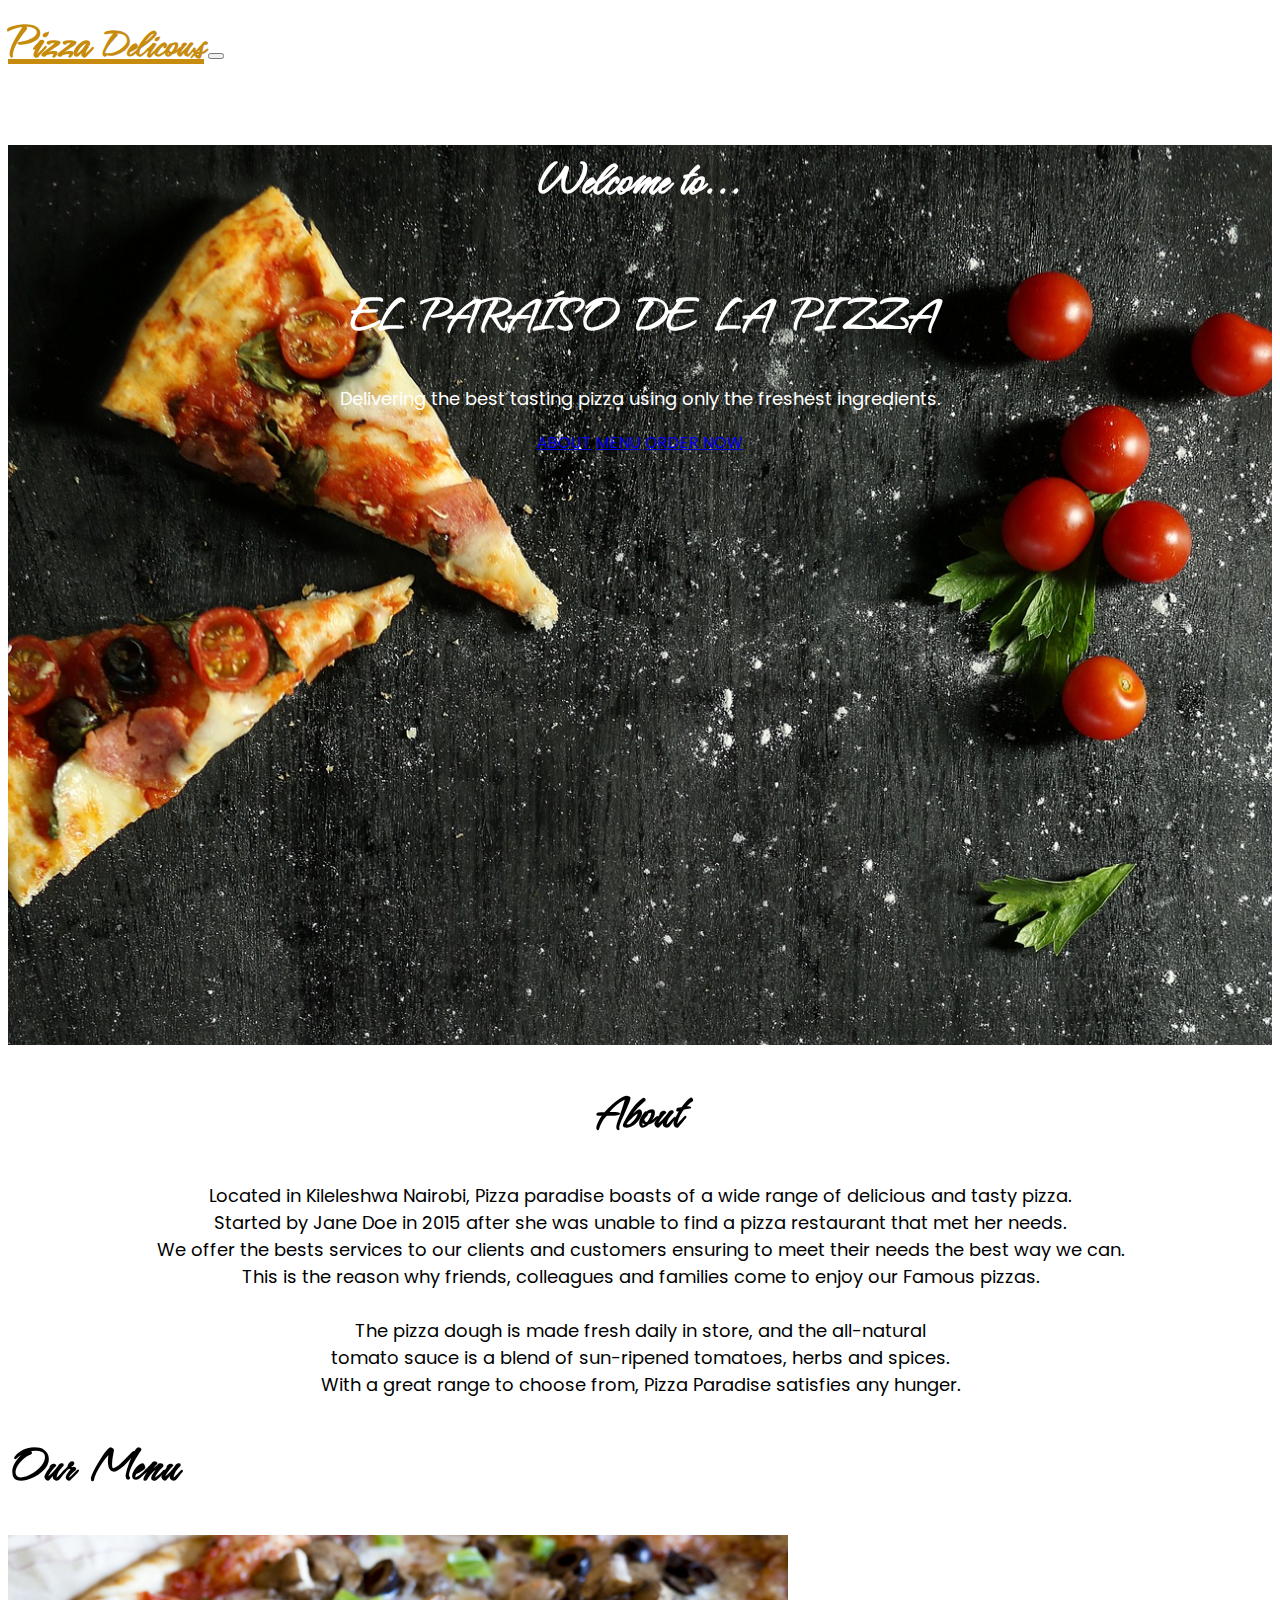
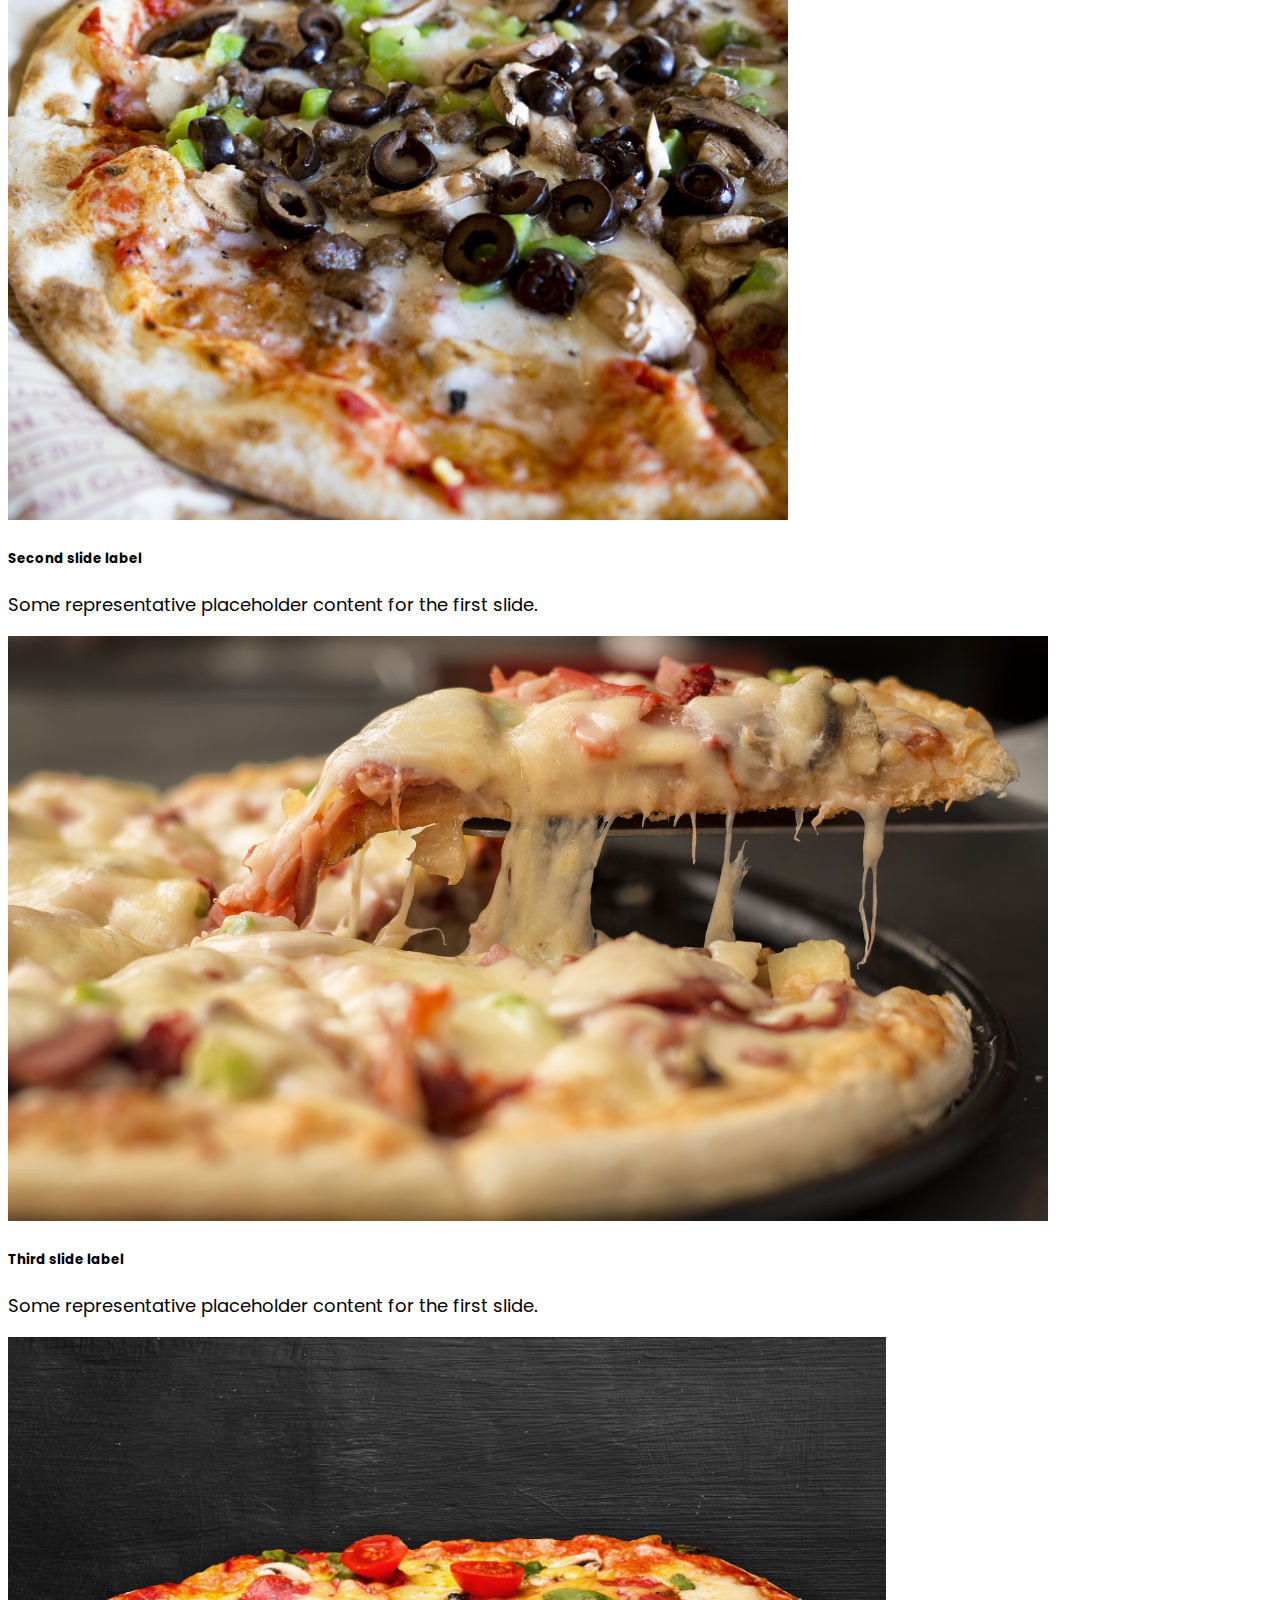
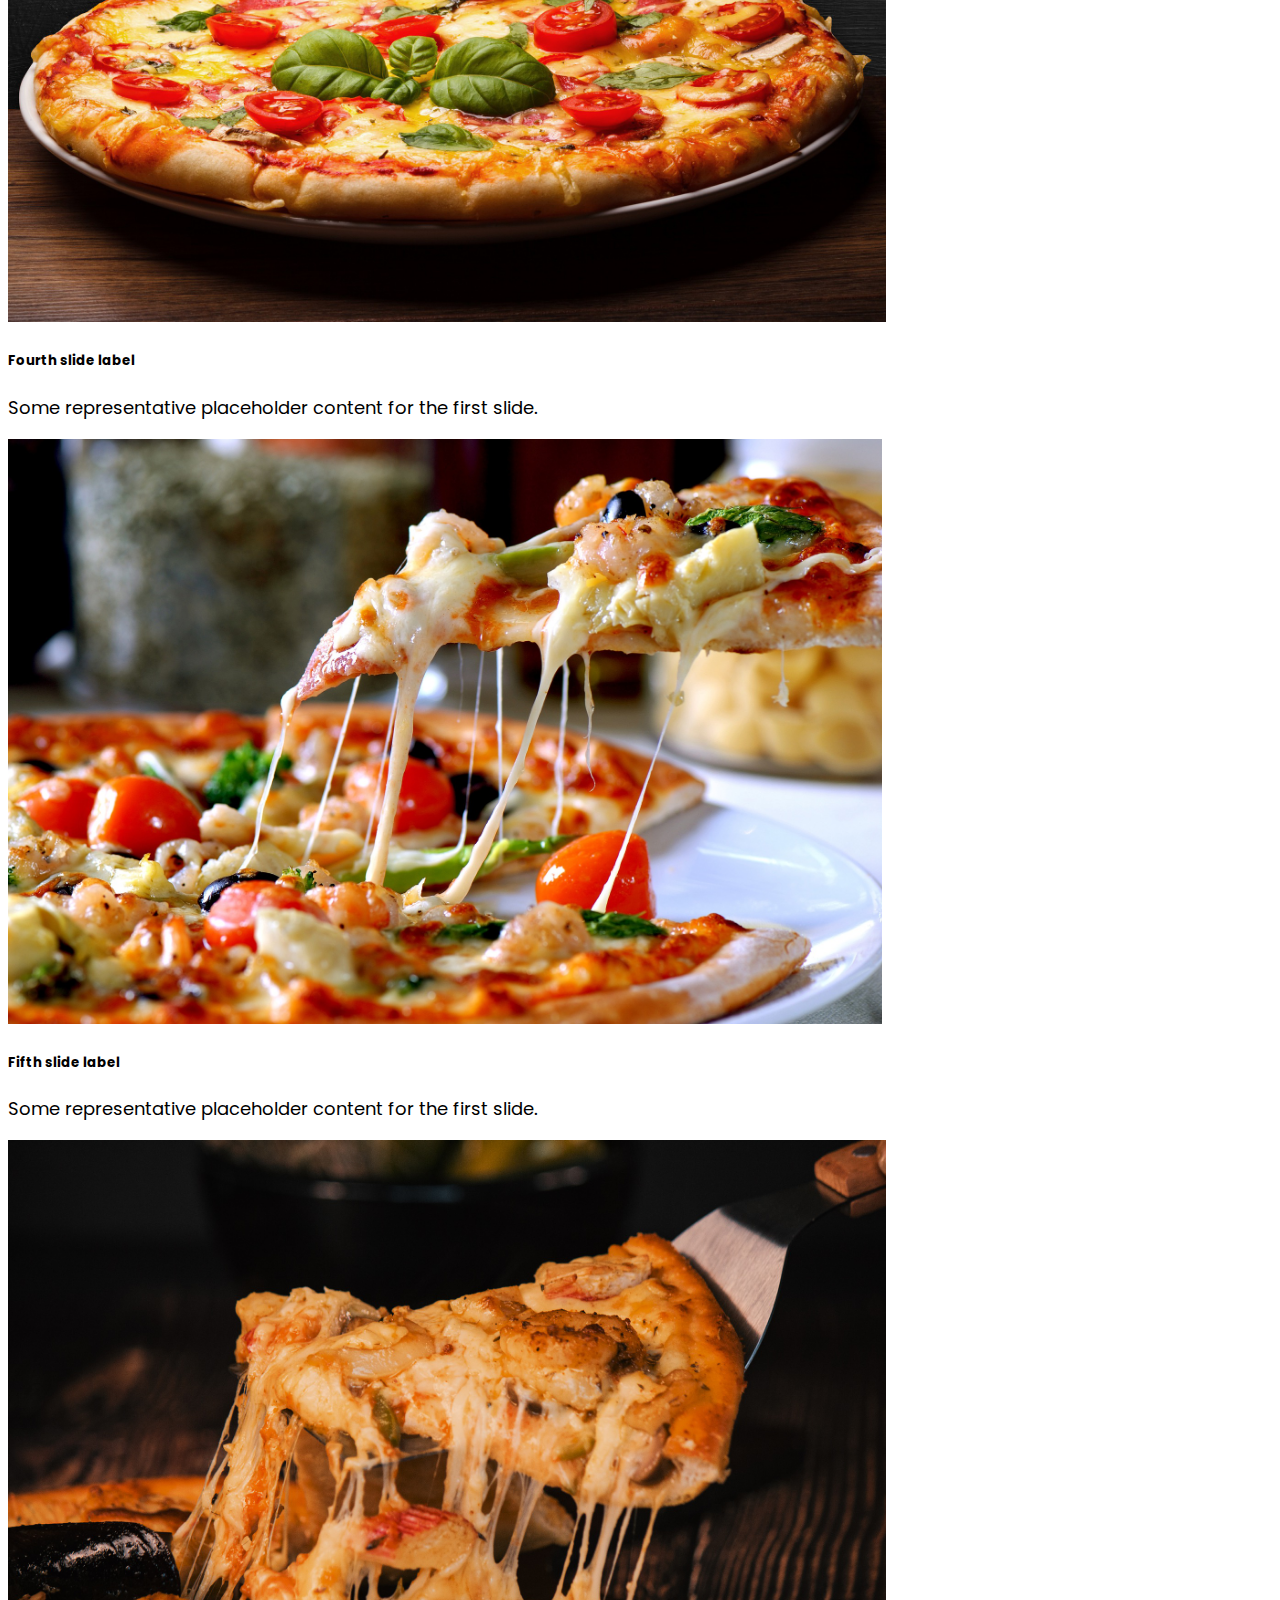
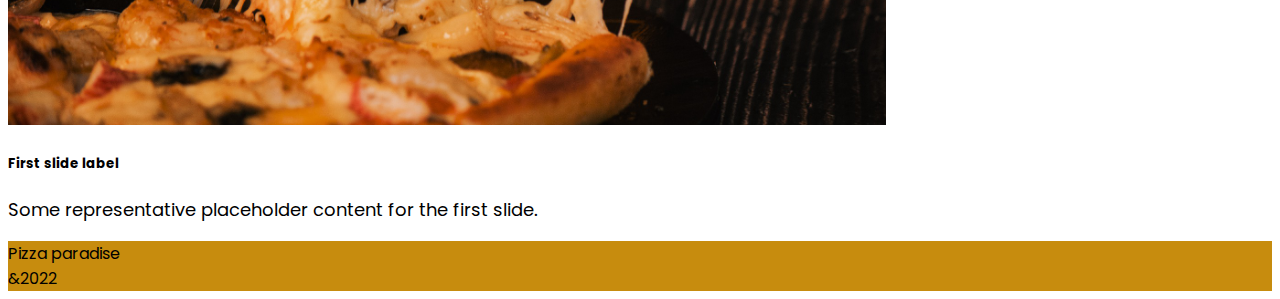
==== commit f22a79e7: "add font styling and new bg image" ====
--- a/index.html
+++ b/index.html
@@ -5,6 +5,9 @@
   <meta http-equiv="X-UA-Compatible" content="IE=edge">
   <meta name="viewport" content="width=device-width, initial-scale=1.0">
   <title>Pizza Paradise</title>
+  <link rel="preconnect" href="https://fonts.googleapis.com">
+  <link rel="preconnect" href="https://fonts.gstatic.com" crossorigin>
+  <link href="https://fonts.googleapis.com/css2?family=Hurricane&family=Poppins:wght@100;200;300;400;500;600;700;800;900&display=swap" rel="stylesheet">
   <link href="https://cdn.jsdelivr.net/npm/bootstrap@5.0.2/dist/css/bootstrap.min.css" 
   rel="stylesheet" integrity="sha384-EVSTQN3/azprG1Anm3QDgpJLIm9Nao0Yz1ztcQTwFspd3yD65VohhpuuCOmLASjC" crossorigin="anonymous">
   <link rel="stylesheet" href="css/style.css">
@@ -12,9 +15,9 @@
 <body>
   <!--Navigation links section-->
   <header>
-    <nav class="navbar navbar-expand-md navbar-dark mt-2 mx-5">
+    <nav class="navbar fixed-top navbar-expand-md navbar-dark mt-2">
       <div class="container-fluid d-flex">
-        <a class="navbar-brand link-color" href="#">LOGO</a>
+        <a class="navbar-brand logo" href="#">Pizza<small> Delicous</small></a>
         <button class="navbar-toggler link-color" type="button" data-bs-toggle="collapse" data-bs-target="#navbarNavAltMarkup" aria-controls="navbarNavAltMarkup" aria-expanded="false" aria-label="Toggle navigation">
           <span class="navbar-toggler-icon"></span>
         </button>
@@ -30,7 +33,7 @@
     <!--Landing page section-->
     <section id="home">
 
-      <div class="container d-flex justify-content-end align-items-center" id="intro-container">
+      <div class="container d-flex justify-content-center align-items-center" id="intro-container">
         <div class="mt-5" id="intro-item">
           <h4>Welcome to...</h4>
           <h1>EL PARAÍSO DE LA PIZZA</h1>
@@ -38,9 +41,9 @@
             Delivering the best tasting pizza using only the freshest ingredients.
           </p>
           <div class="mt-5">
-            <button type="button" class="btn btn-light me-2 my-2 about-btn">ABOUT</button>
-            <button type="button" class="btn btn-light me-2 my-2 menu-btn">MENU</button>
-            <button type="button" class="btn btn-light me-2 my-2 order">ORDER NOW</button>
+            <a href="#about" class="btn btn-light me-2 my-2 about-btn">ABOUT</a>
+            <a href="#menu" class="btn btn-light me-2 my-2 menu-btn">MENU</a>
+            <a href="order.html" class="btn btn-light me-2 my-2 order">ORDER NOW</a>
           </div>
         </div>
       </div>
@@ -65,44 +68,43 @@
 
       <!--Menu section-->
       <section>
-        <div class="container d-flex justify-content-end align-items-center mt-5 pt-y" id="menu">
-          <div>
-            <div id="carouselExampleSlidesOnly" class="carousel slide" data-bs-ride="carousel">
-              <div class="carousel-inner">
-                <div class="carousel-item active">
-                  <img src="assets/pizza2.jpg" class="d-block w-100" alt="...">
-                  <div class="carousel-caption d-none d-md-block">
-                    <h5>First slide label</h5>
-                    <p>Some representative placeholder content for the first slide.</p>
-                  </div>
+        <div class="container mt-5 mb-5" id="menu">
+          <h1 class="text-center">Our Menu</h1>
+          <div id="carouselExampleSlidesOnly" class="carousel slide" data-bs-ride="carousel">
+            <div class="carousel-inner">
+              <div class="carousel-item active">
+                <img src="assets/pizza2.jpg" class="d-block w-100" alt="...">
+                <div class="carousel-caption d-none d-md-block">
+                  <h5>Second slide label</h5>
+                  <p>Some representative placeholder content for the first slide.</p>
                 </div>
-                <div class="carousel-item">
-                  <img src="assets/pizza3.jpg" class="d-block w-100" alt="...">
-                  <div class="carousel-caption d-none d-md-block">
-                    <h5>First slide label</h5>
-                    <p>Some representative placeholder content for the first slide.</p>
-                  </div>
+              </div>
+              <div class="carousel-item">
+                <img src="assets/pizza3.jpg" class="d-block w-100" alt="...">
+                <div class="carousel-caption d-none d-md-block">
+                  <h5>Third slide label</h5>
+                  <p>Some representative placeholder content for the first slide.</p>
                 </div>
-                <div class="carousel-item">
-                  <img src="assets/pizza4.jpg" class="d-block w-100" alt="...">
-                  <div class="carousel-caption d-none d-md-block">
-                    <h5>First slide label</h5>
-                    <p>Some representative placeholder content for the first slide.</p>
-                  </div>
+              </div>
+              <div class="carousel-item">
+                <img src="assets/pizza4.jpg" class="d-block w-100" alt="...">
+                <div class="carousel-caption d-none d-md-block">
+                  <h5>Fourth slide label</h5>
+                  <p>Some representative placeholder content for the first slide.</p>
                 </div>
-                <div class="carousel-item">
-                  <img src="assets/pizza5.jpg" class="d-block w-100" alt="...">
-                  <div class="carousel-caption d-none d-md-block">
-                    <h5>First slide label</h5>
-                    <p>Some representative placeholder content for the first slide.</p>
-                  </div>
+              </div>
+              <div class="carousel-item">
+                <img src="assets/pizza5.jpg" class="d-block w-100" alt="...">
+                <div class="carousel-caption d-none d-md-block">
+                  <h5>Fifth slide label</h5>
+                  <p>Some representative placeholder content for the first slide.</p>
                 </div>
-                <div class="carousel-item">
-                  <img src="assets/pizza6.jpg" class="d-block w-100" alt="...">
-                  <div class="carousel-caption d-none d-md-block">
-                    <h5>First slide label</h5>
-                    <p>Some representative placeholder content for the first slide.</p>
-                  </div>
+              </div>
+              <div class="carousel-item">
+                <img src="assets/pizza6.jpg" class="d-block w-100" alt="...">
+                <div class="carousel-caption d-none d-md-block">
+                  <h5>First slide label</h5>
+                  <p>Some representative placeholder content for the first slide.</p>
                 </div>
               </div>
             </div>
@@ -110,8 +112,10 @@
         </div>
       </section>
   </main>
-  <footer></footer>
-
+  <footer class="text-center">
+    Pizza paradise <br>
+    &2022
+  </footer>
   <script src="https://cdn.jsdelivr.net/npm/bootstrap@5.0.2/dist/js/bootstrap.bundle.min.js" 
   integrity="sha384-MrcW6ZMFYlzcLA8Nl+NtUVF0sA7MsXsP1UyJoMp4YLEuNSfAP+JcXn/tWtIaxVXM" crossorigin="anonymous"></script>
 </body>
--- a/css/style.css
+++ b/css/style.css
@@ -1,21 +1,45 @@
 html{
   box-sizing: border-box;
 }
+body{
+  font-family: 'Poppins', sans-serif;
+}
+h1,h4{
+  font-family: "Hurricane",cursive;
+  font-size: 50px;
+}
+p{
+  font-size: 18px;
+}
 #home{
   height: auto;
-  background-image: url("../assets/bg-1.jpg");
+  background-image: url("../assets/bg-2.jpg");
   background-repeat: no-repeat;
   background-size:cover;
   color: white;
+  text-align: center;
   
+}
+.logo{
+  color:rgb(199, 140, 14) !important;
+  font-family: "Hurricane",cursive;
+  font-size: 50px;
+  font-weight: 800;
 }
 .link-color{
   color: white !important;
   font-size: 125%;
 }
-#home{
-  text-align: right;
+#about{
+  text-align: center;
 }
 #intro-container{
   height: 100vh;
 }
+.carousel img{
+  max-width: 100%;
+  height: 65vh;
+}
+footer{
+  background-color: rgb(199, 140, 14);
+}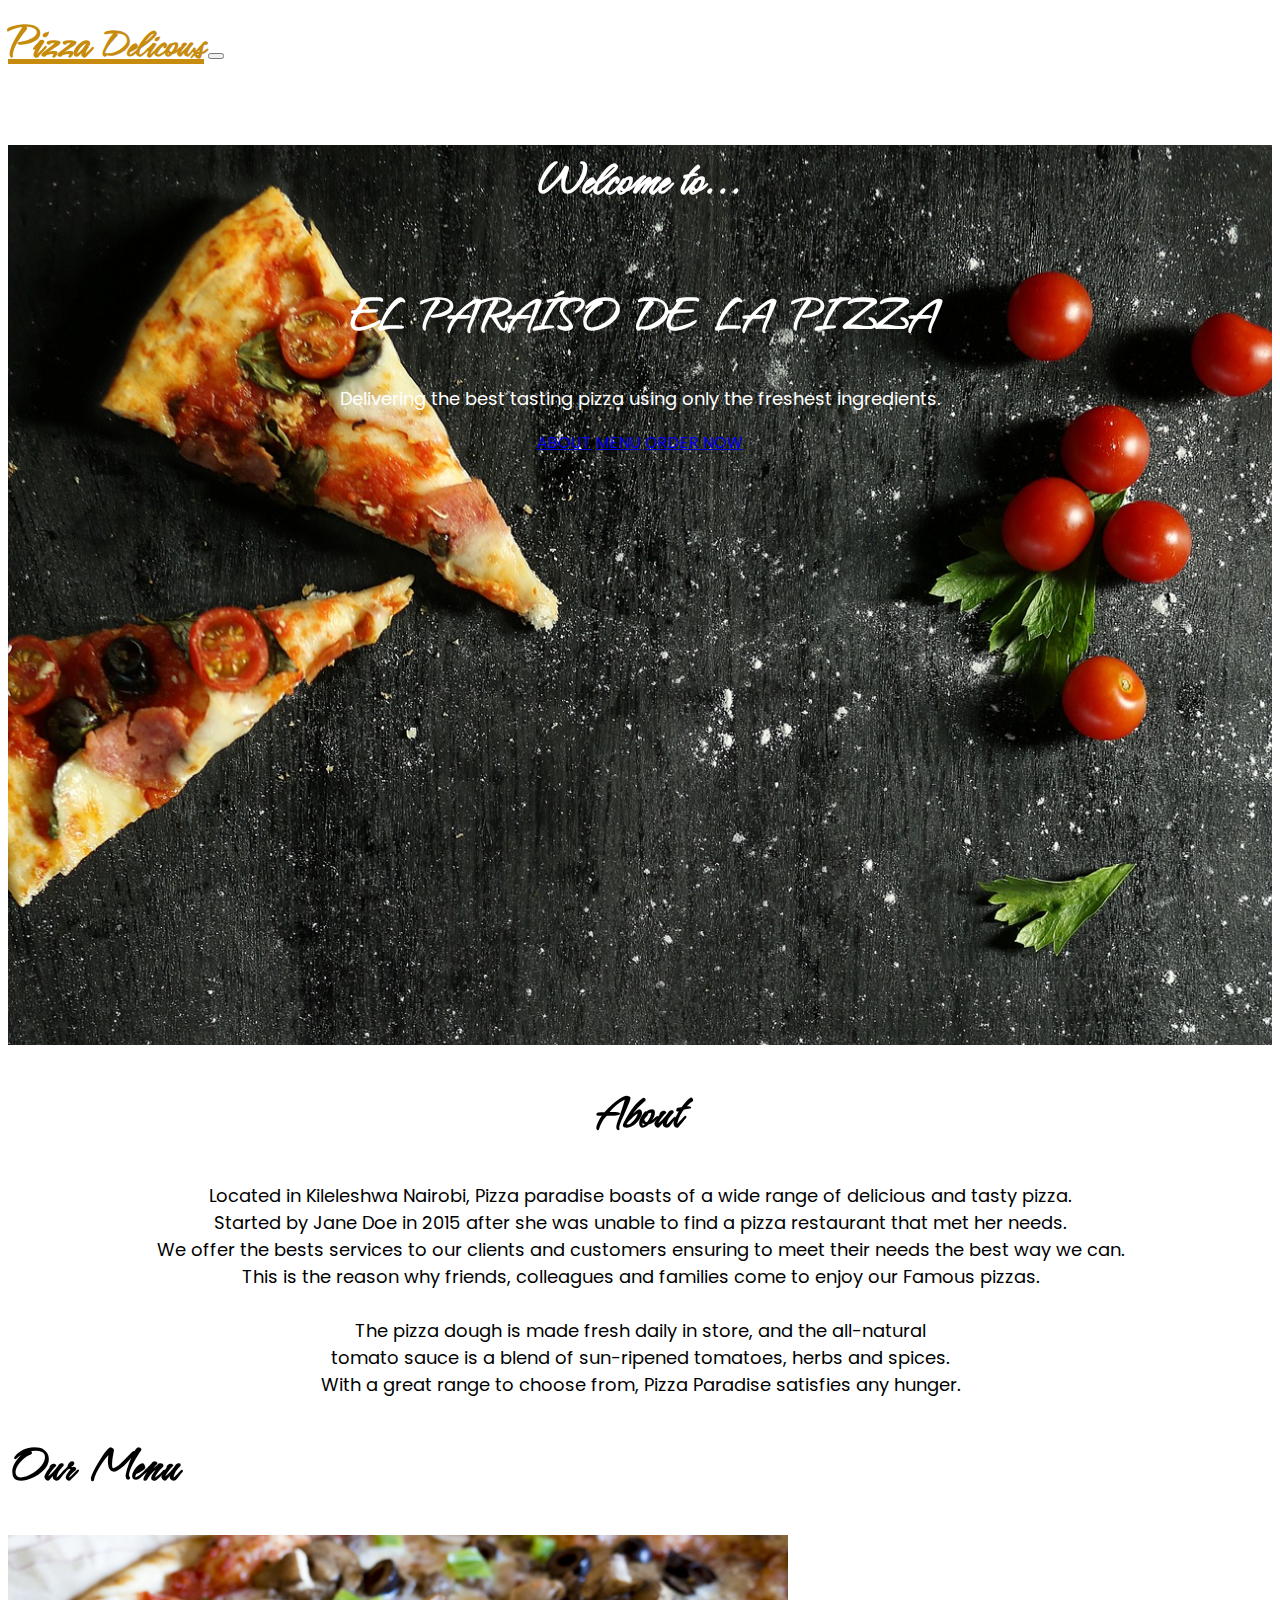
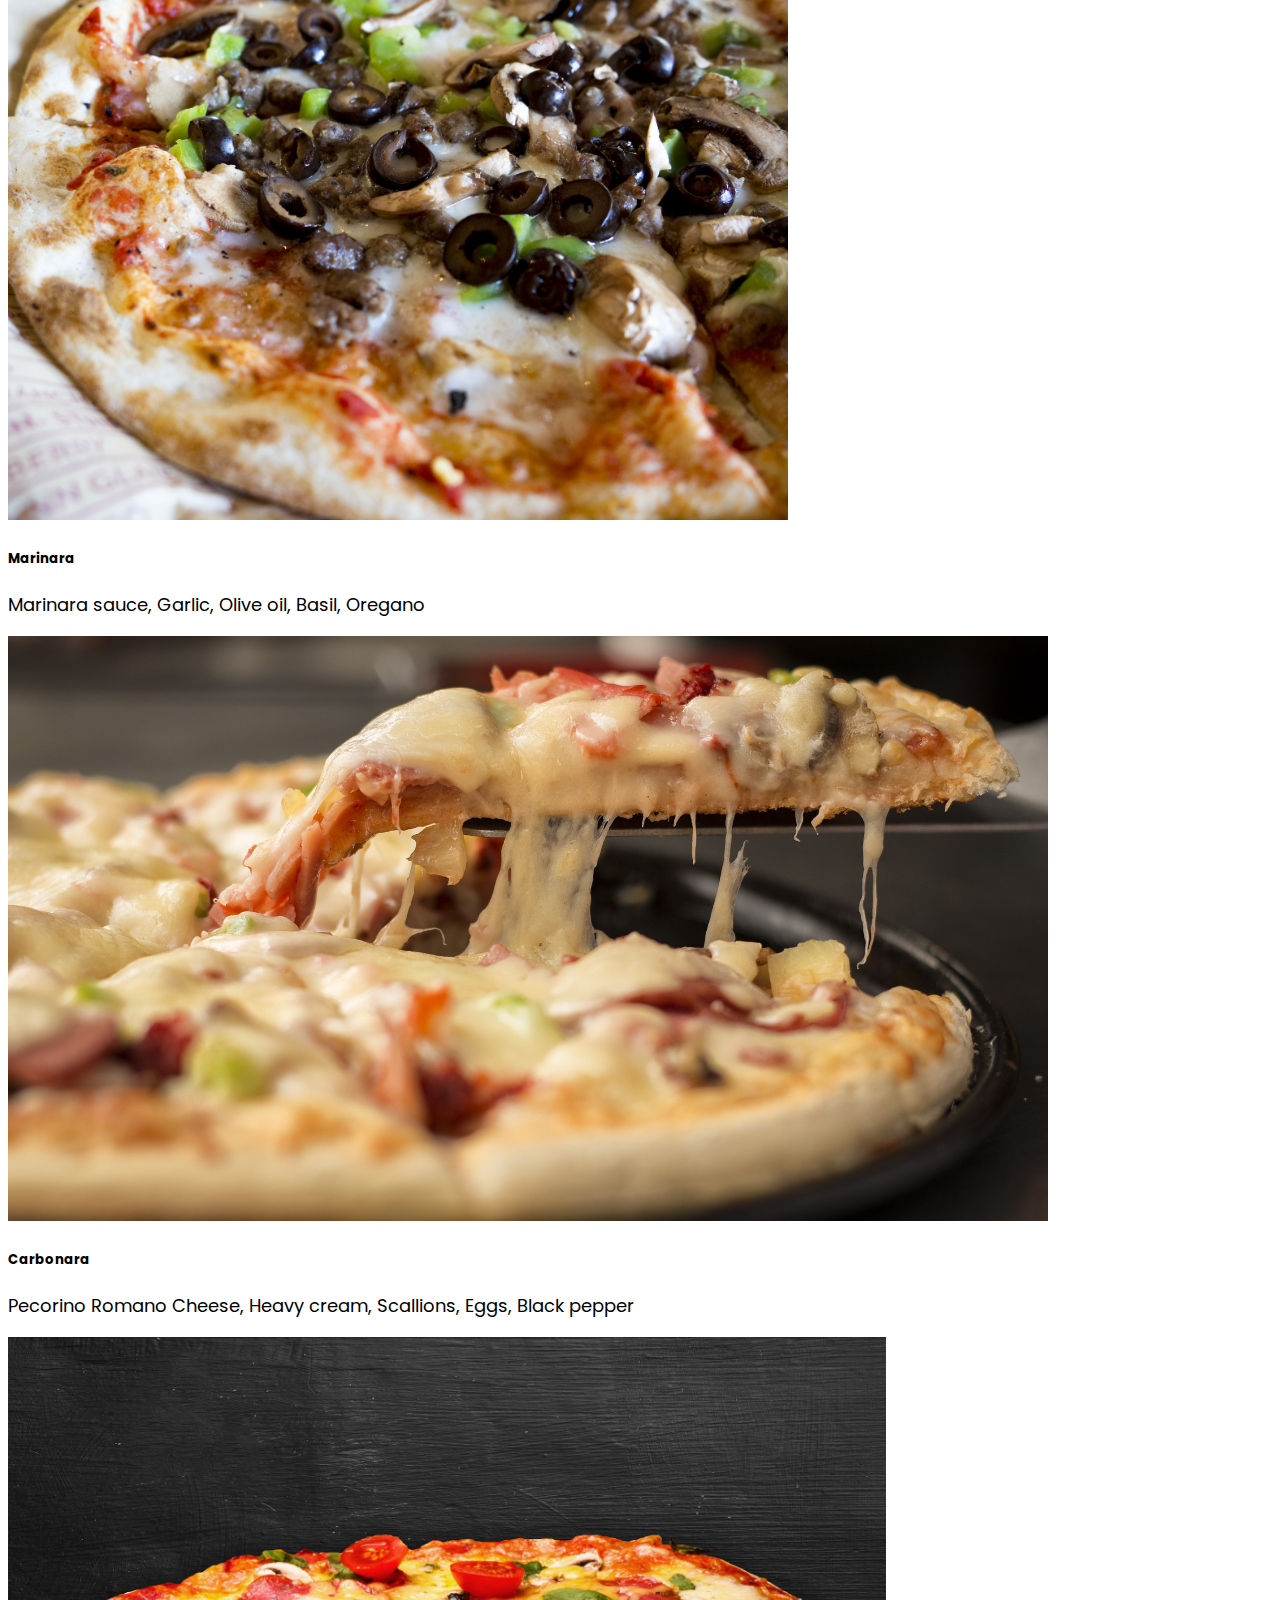
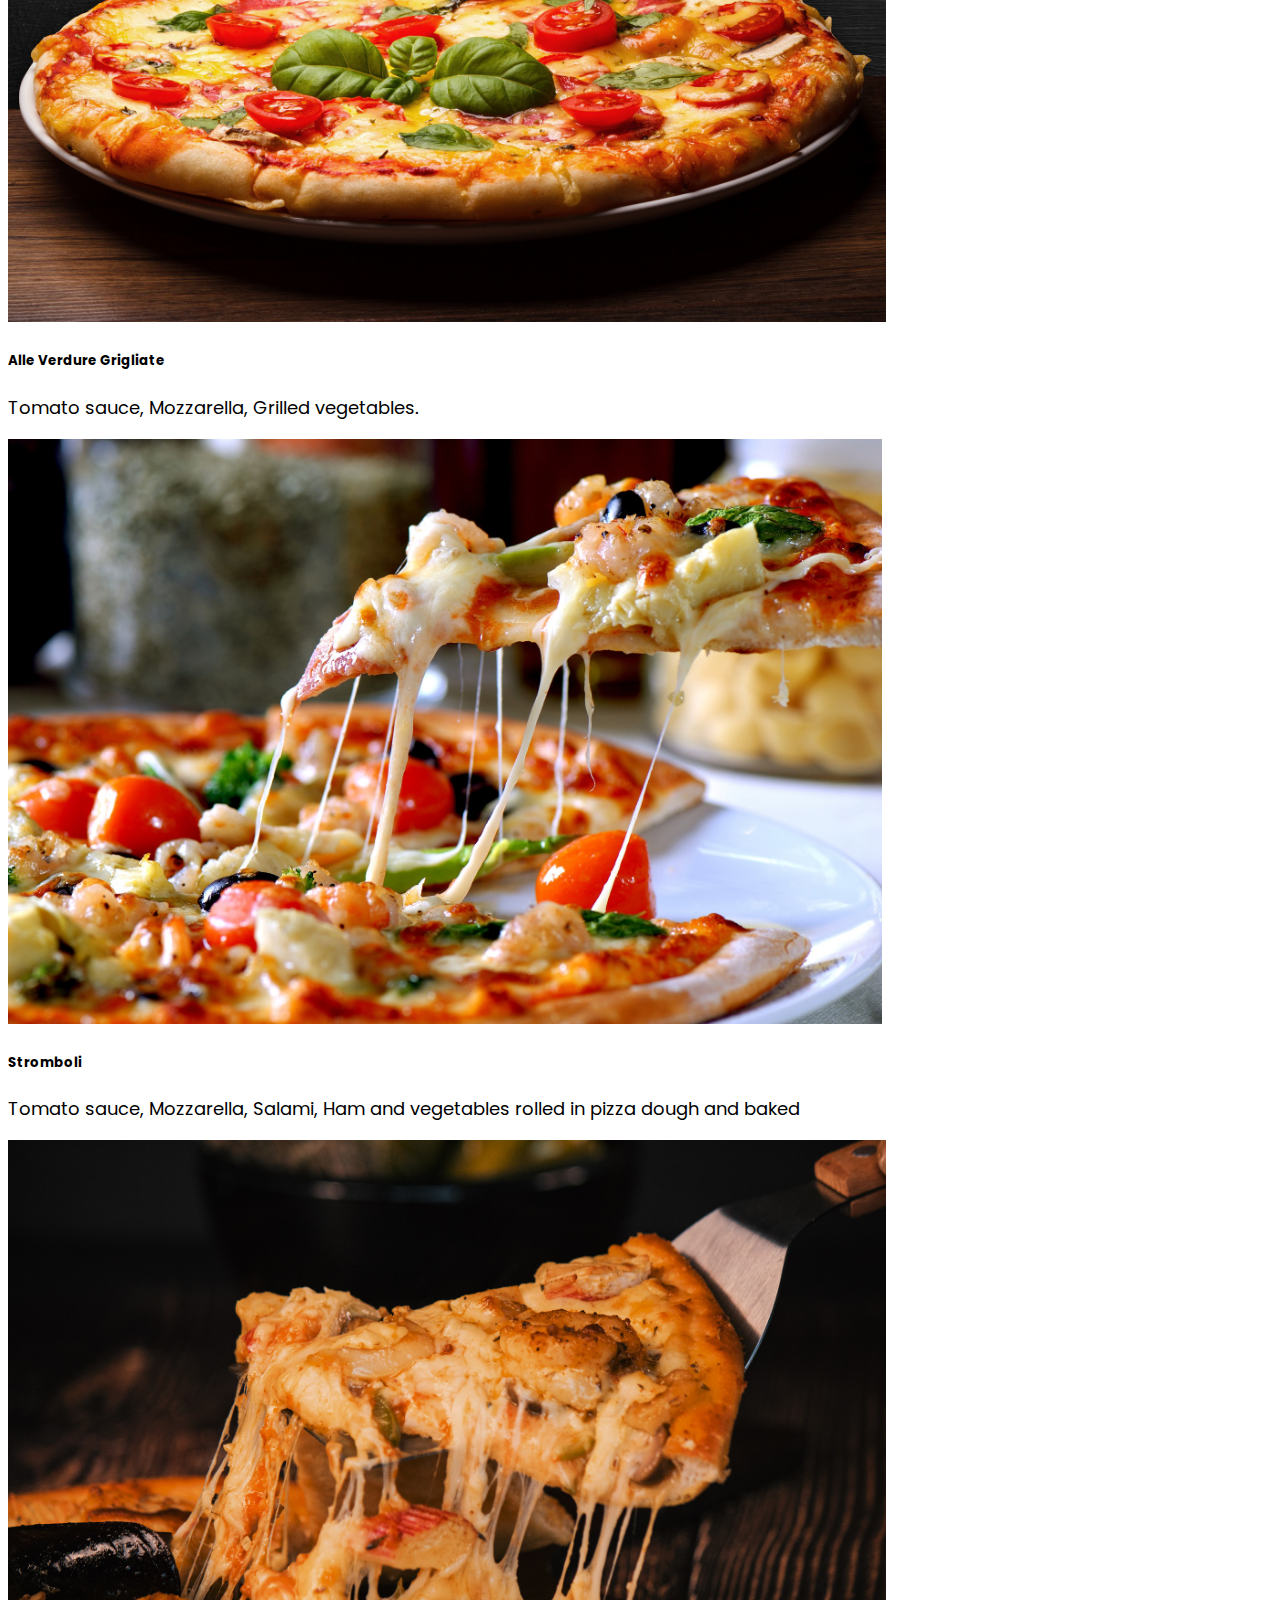
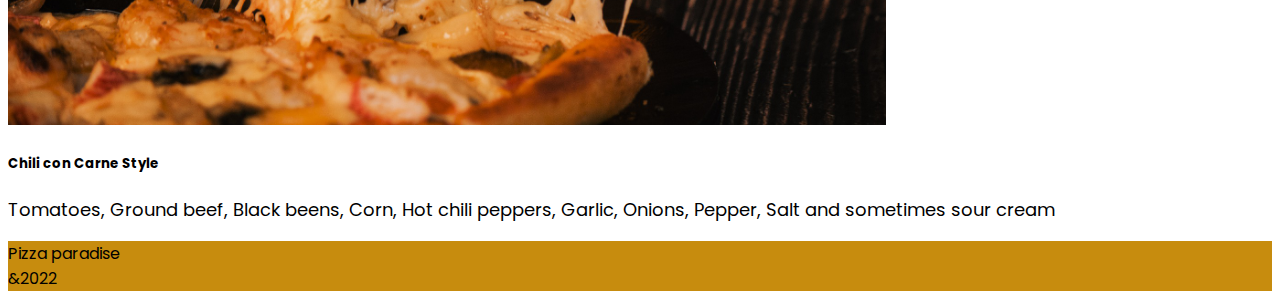
==== commit 53815ddb: "edit carousel to include text" ====
--- a/index.html
+++ b/index.html
@@ -75,36 +75,36 @@
               <div class="carousel-item active">
                 <img src="assets/pizza2.jpg" class="d-block w-100" alt="...">
                 <div class="carousel-caption d-none d-md-block">
-                  <h5>Second slide label</h5>
-                  <p>Some representative placeholder content for the first slide.</p>
+                  <h5>Marinara</h5>
+                  <p>Marinara sauce, Garlic, Olive oil, Basil, Oregano</p>
                 </div>
               </div>
               <div class="carousel-item">
                 <img src="assets/pizza3.jpg" class="d-block w-100" alt="...">
                 <div class="carousel-caption d-none d-md-block">
-                  <h5>Third slide label</h5>
-                  <p>Some representative placeholder content for the first slide.</p>
+                  <h5>Carbonara</h5>
+                  <p>Pecorino Romano Cheese, Heavy cream, Scallions, Eggs, Black pepper</p>
                 </div>
               </div>
               <div class="carousel-item">
                 <img src="assets/pizza4.jpg" class="d-block w-100" alt="...">
                 <div class="carousel-caption d-none d-md-block">
-                  <h5>Fourth slide label</h5>
-                  <p>Some representative placeholder content for the first slide.</p>
+                  <h5>Alle Verdure Grigliate</h5>
+                  <p>Tomato sauce, Mozzarella, Grilled vegetables.</p>
                 </div>
               </div>
               <div class="carousel-item">
                 <img src="assets/pizza5.jpg" class="d-block w-100" alt="...">
                 <div class="carousel-caption d-none d-md-block">
-                  <h5>Fifth slide label</h5>
-                  <p>Some representative placeholder content for the first slide.</p>
+                  <h5>Stromboli</h5>
+                  <p>Tomato sauce, Mozzarella, Salami, Ham and vegetables rolled in pizza dough and baked</p>
                 </div>
               </div>
               <div class="carousel-item">
                 <img src="assets/pizza6.jpg" class="d-block w-100" alt="...">
                 <div class="carousel-caption d-none d-md-block">
-                  <h5>First slide label</h5>
-                  <p>Some representative placeholder content for the first slide.</p>
+                  <h5>Chili con Carne Style</h5>
+                  <p>Tomatoes, Ground beef, Black beens, Corn, Hot chili peppers, Garlic, Onions, Pepper, Salt and sometimes sour cream</p>
                 </div>
               </div>
             </div>
